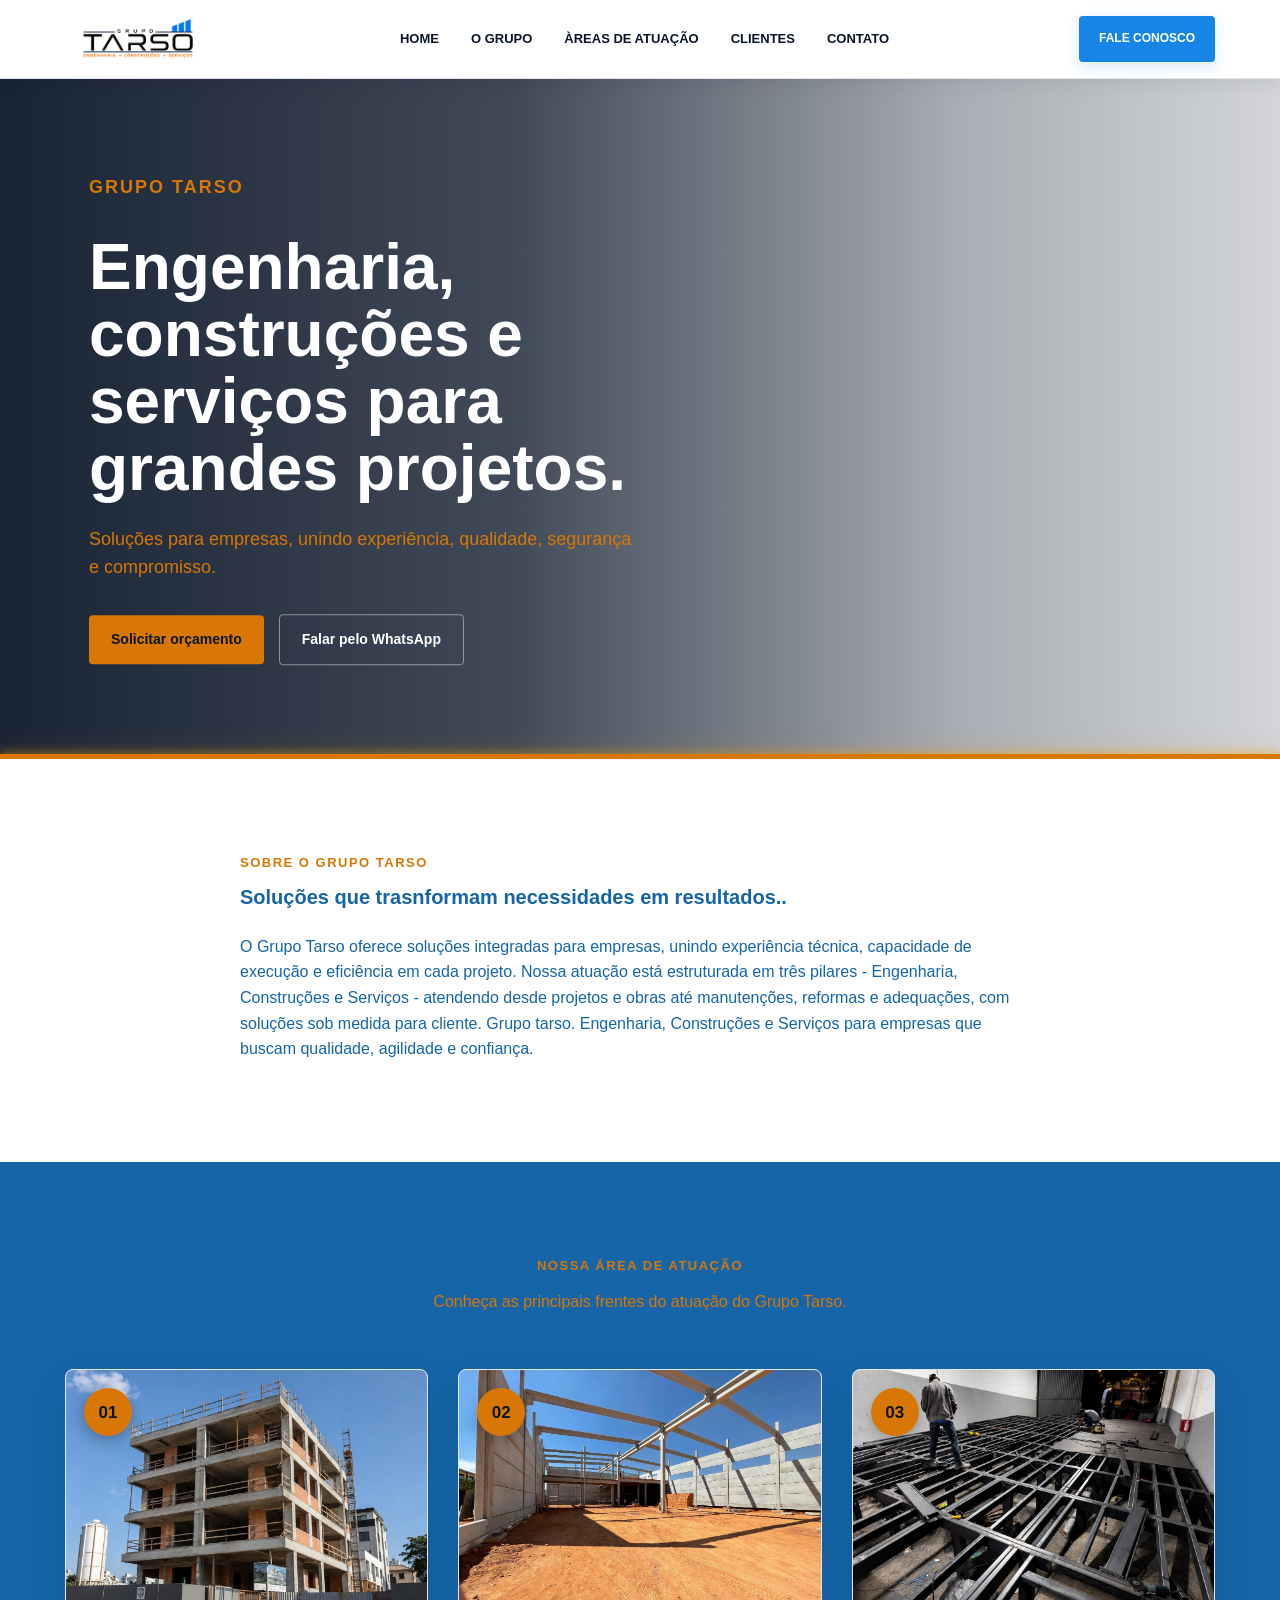
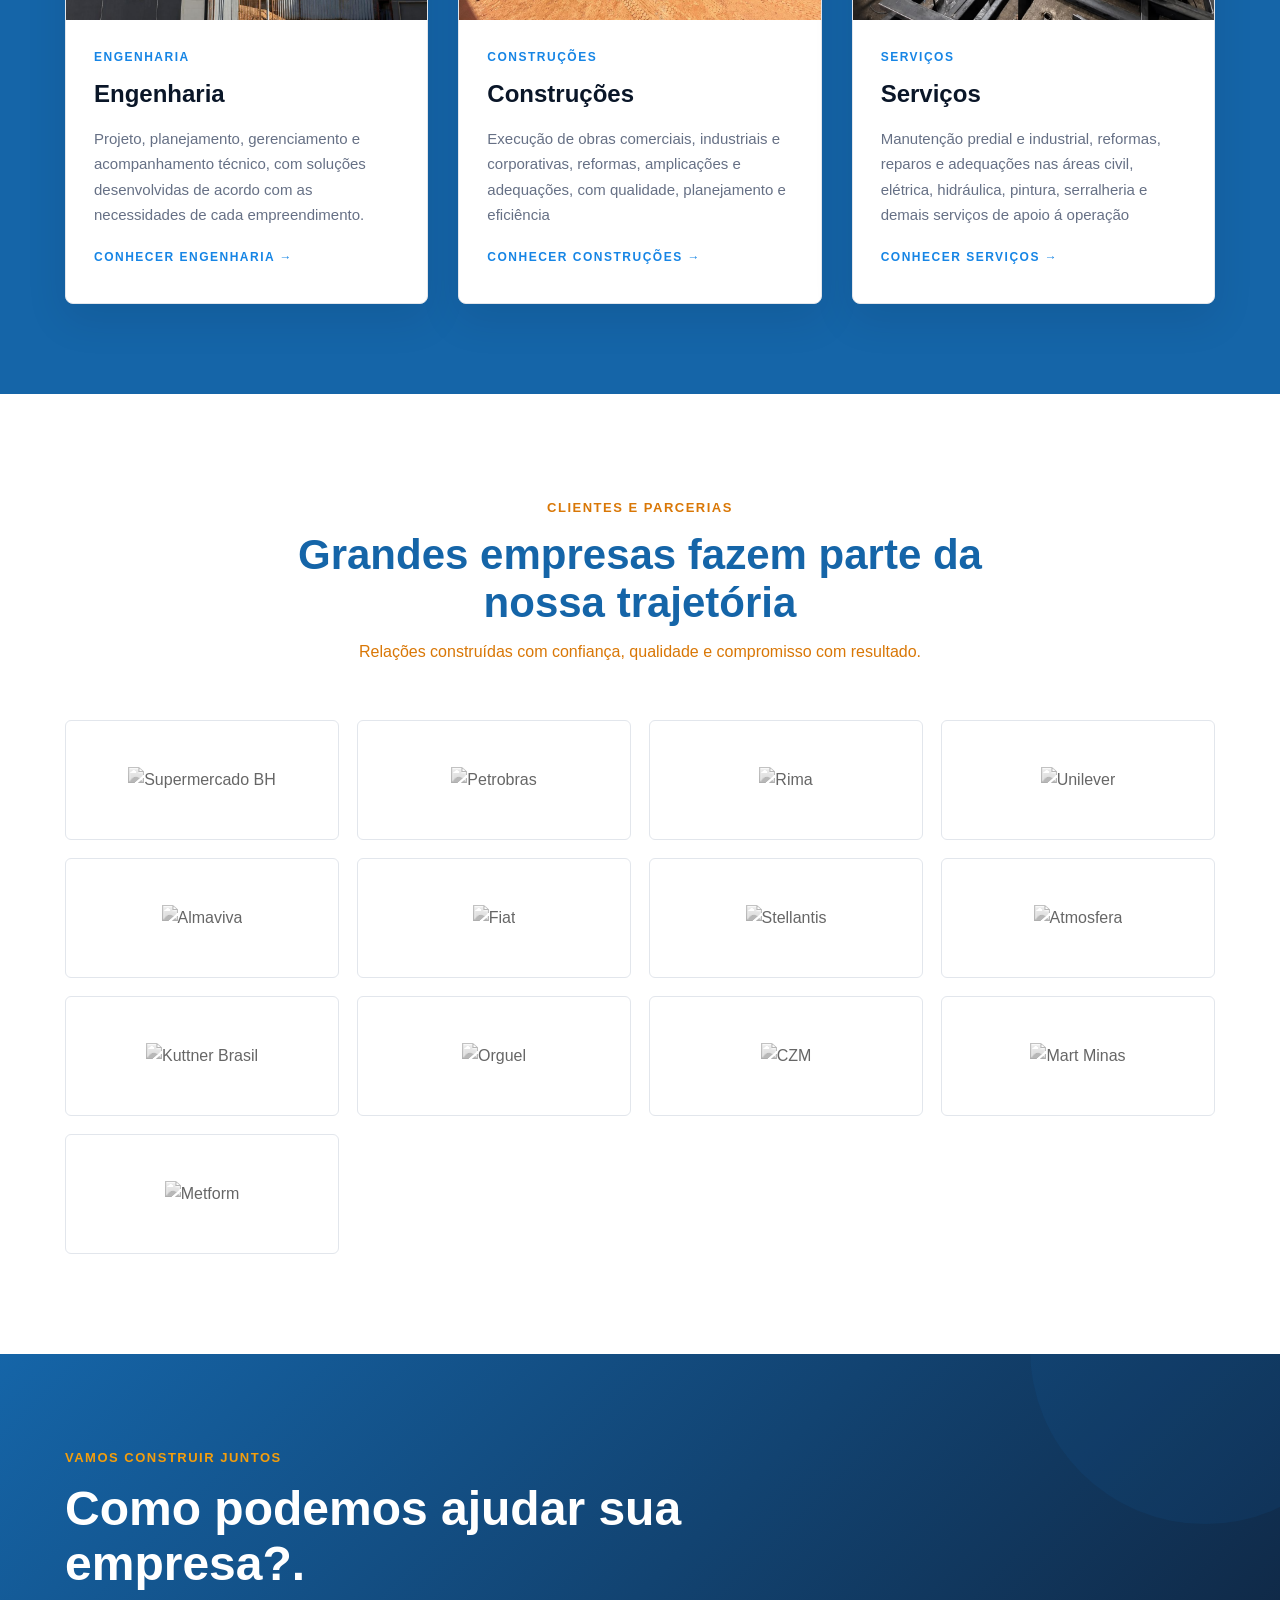
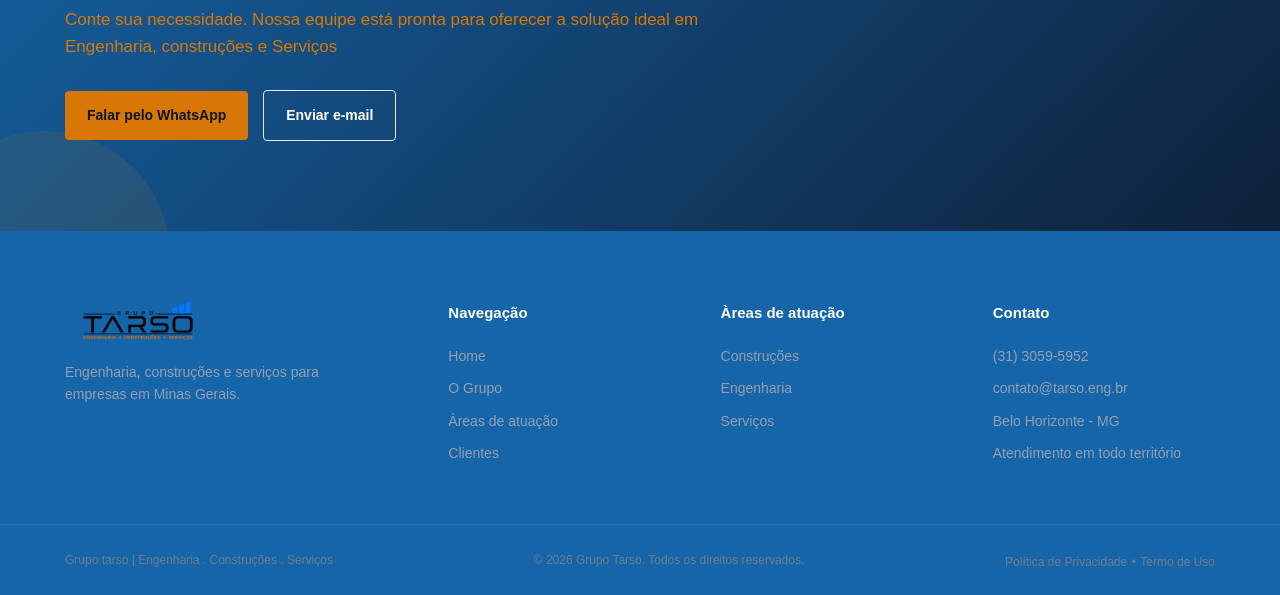
==== index.html @ a06520d2 "Fix HTML encoding issues in index.html" ====
<!doctype html>
<html lang="pt-br">
  <head>
    <meta charset="UTF-8" />
    <meta name="viewport" content="width=device-width, initial-scale=1.0" />
    <link rel="stylesheet" href="style.css" />
    <title>Grupo Tarso | Engenharia, Construções e Serviços</title>
    <meta
      name="description"
      content="Grupo Tarso. Engenharia, construções e serviços para empresas em Minas Gerais."
    />
  </head>
  <body>
    <!--CABEÇALHO-->

    <header>
      <div class="container">
        <!--LOGO-->
        <a
          href="Index.html"
          class="logo"
          aria-label="Grupo Tarso - Página inicial"
        >
          <img
            class="logo-imagem"
            src="ChatGPT Image 27 de ago. de 2026, 23_02_57.png"
            alt="Grupo Tarso - Engenharia, Construções e Serviços"
            width="220"
            height="92"
          />
        </a>

        <!--MENU-->
        <nav aria-label="Menu principal">
          <ul>
            <li>
              <a href="Index.html">Home</a>
            </li>
            <li>
              <a href="#empresa">O Grupo</a>
            </li>
            <li>
              <a href="#pilares">Àreas de atuação</a>
            </li>
            <li>
              <a href="#clientes">Clientes</a>
            </li>
            <li>
              <a href="#contato">Contato</a>
            </li>
          </ul>
        </nav>

        <!--BOTÃO-->
        <a href="#contato" class="botao-header"> Fale conosco </a>
      </div>
    </header>
    <main>
      <!--BANNER PRINCIPAL-->

      <!-- =========================
     BANNER PRINCIPAL
========================= -->

      <section class="banner">
        <div class="container banner-conteudo">
          <p class="banner-marca">GRUPO TARSO</p>

          <h1>
            Engenharia, construções e
            <span>serviços para grandes projetos.</span>
          </h1>

          <p class="banner-descricao">
            Soluções para empresas, unindo experiência, qualidade, segurança e
            compromisso.
          </p>

          <div class="banner-botoes">
            <a href="#contato" class="botao-principal"> Solicitar orçamento </a>

            <a
              href="https://wa.me/553130595952"
              target="_blank"
              rel="noopener noreferrer"
              class="botao-secundario"
            >
              Falar pelo WhatsApp
            </a>
          </div>
        </div>
      </section>

      <!--APRESENTAÇÂO DO GRUPO-->
      <section id="empresa" class="apresentacao">
        <div class="container">
          <div class="apresentacao-conteudo">
            <span class="titulo-secao"> SOBRE O GRUPO TARSO </span>
            <h2>Soluções que trasnformam necessidades em resultados..</h2>
            <p>
              O Grupo Tarso oferece soluções integradas para empresas, unindo
              experiência técnica, capacidade de execução e eficiência em cada
              projeto. Nossa atuação está estruturada em três pilares -
              Engenharia, Construções e Serviços - atendendo desde projetos e
              obras até manutenções, reformas e adequações, com soluções sob
              medida para cliente. Grupo tarso. Engenharia, Construções e
              Serviços para empresas que buscam qualidade, agilidade e
              confiança.
            </p>
          </div>
        </div>
      </section>
      <!--3 PILARES-->

      <section id="pilares" class="pilares">
        <div class="container">
          <div class="titulo-central">
            <span class="titulo-secao"> NOSSA ÁREA DE ATUAÇÃO </span>
            <p>Conheça as principais frentes do atuação do Grupo Tarso.</p>
          </div>
          <div class="pilares-grid">
            <!--PILAR 1 CONSTRUÇÔES-->
            <a href="construcoes.html" class="pilar-card">
              <div class="pilar-imagem">
                <img
                  src="prediooo.jpeg"
                  alt="Construção de galpão industrial"
                />
                <span class="pilar-numero"> 01 </span>
              </div>
              <div class="pilar-conteudo">
                <span class="pilar-categoria"> ENGENHARIA </span>
                <h3>Engenharia</h3>
                <p>
                 Projeto, planejamento, gerenciamento e acompanhamento técnico, com soluções desenvolvidas de acordo com as necessidades de cada empreendimento.
                </p>
                <span class="pilar-link"> Conhecer engenharia → </span>
              </div>
            </a>
            <!--PILAR 2 ENGENHARIA-->

            <a href="engenharia.html" class="pilar-card">
              <div class="pilar-imagem">
                <img
                  src="construçõesss.jpeg"
                  alt="Projeto de engenharia e empreendimento"
                />
                <span class="pilar-numero"> 02 </span>
              </div>
              <div class="pilar-conteudo">
                <span class="pilar-categoria"> CONSTRUÇÕES </span>
                <h3>Construções</h3>
                <p>
                  Execução de obras comerciais, industriais e corporativas, reformas, amplicações e adequações, com qualidade, planejamento e eficiência 
                </p>
                <span class="pilar-link"> Conhecer Construções → </span>
              </div>
            </a>
            <!--PILAR 3 SERVIÇOS-->

            <a href="servicos.html" class="pilar-card">
              <div class="pilar-imagem">
                <img
                  src="engenharia.jpeg"
                  alt="Profissional realizando serviço de manutenção"
                />
                <span class="pilar-numero"> 03 </span>
              </div>
              <div class="pilar-conteudo">
                <span class="pilar-categoria"> SERVIÇOS </span>
                <h3>Serviços</h3>
                <p>
                 Manutenção predial e industrial, reformas, reparos e adequações nas áreas civil, elétrica, hidráulica, pintura, serralheria e demais serviços de apoio á operação
                </p>
                <span class="pilar-link"> conhecer serviços → </span>
              </div>
            </a>
          </div>
        </div>
      </section>
      <!--CLIETES E PARCERIAS-->

      <section id="clientes" class="clientes">
        <div class="container">
          <div class="titulo-central">
            <span class="titulo-secao"> CLIENTES E PARCERIAS </span>
            <h2>Grandes empresas fazem parte da nossa trajetória</h2>
            <p>
              Relações construídas com confiança, qualidade e compromisso com resultado.
            </p>
          </div>
          <div class="clientes-grid">
            <div class="cliente-logo">
              <img
                src="./img.logo.logo01_Supermercados_BH.png"
                alt="Supermercado BH"
              />
            </div>
            <div class="cliente-logo">
              <img src="./img.logo.logo02_Petrobras.png" alt="Petrobras" />
            </div>
            <div class="cliente-logo">
              <img src="img.logo.logo03_RIMA.png" alt="Rima" />
            </div>
            <div class="cliente-logo">
              <img src="img.logo.logo04_Unilever.png" alt="Unilever" />
            </div>
            <div class="cliente-logo">
              <img src="img.logo.logo05_Almaviva_do_Brasil.png" alt="Almaviva" />
            </div>
            <div class="cliente-logo">
              <img src="img.logo.logo06_FIAT.png" alt="Fiat" />
            </div>
            <div class="cliente-logo">
              <img src="img.logo.logo07_Stellantis.png" alt="Stellantis" />
            </div>
            <div class="cliente-logo">
              <img src="img.logo.logo08_Atmosfera.png" alt="Atmosfera" />
            </div>
            <div class="cliente-logo">
              <img
                src="./img.logo.logo12_KUTTNER_Brasil.png"
                alt="Kuttner Brasil"
              />
            </div>
            <div class="cliente-logo">
              <img src="img.logo.logo10_ORGUEL.png" alt="Orguel" />
            </div>
            <div class="cliente-logo">
              <img src="img.logo.logo11_CZM.png" alt="CZM" />
            </div>
            <div class="cliente-logo">
              <img src="img.logo.logo13_Mart_Minas.png" alt="Mart Minas" />
            </div>
            <div class="cliente-logo">
              <img src="img.logo.logo09_Metform.png" alt="Metform" />
            </div>
          </div>
        </div>
      </section>
      <!--CONTATO-->

      <section id="contato" class="cta">
        <div class="container">
          <div class="cta-conteudo">
            <span class="titulo-secao"> VAMOS CONSTRUIR JUNTOS </span>
            <h2>Como podemos ajudar sua empresa?.</h2>
            <p>
            Conte sua necessidade. Nossa equipe está pronta para oferecer a solução ideal em Engenharia, construções e Serviços
            </p>
          </div>
          <div class="cta-botoes">
            <a
              href="https://wa.me/553130595952"
              target="_blank"
              rel="noopener"
              class="botao-whatsapp"
            >
              Falar pelo WhatsApp
            </a>
            <a href="mailto:contato@tarso.eng.br" class="botao-secundario">
              Enviar e-mail
            </a>
          </div>
        </div>
      </section>
      <!--RODAPÈ-->
      <footer>
        <div class="container footer-conteudo">
          <!--MARCA-->
          <div class="footer-marca">
            <a href="Index.html" class="logo">
              <img
                class="logo-imagem"
                src="ChatGPT Image 27 de ago. de 2026, 23_02_57.png"
                alt="Grupo Tarso - Engenharia, Construções e Serviços"
                width="220"
                height="92"
              />
            </a>
            <p>
              Engenharia, construções e serviços para empresas em Minas Gerais.
            </p>
          </div>
          <!--NAVEGAÇÃO-->
          <div class="footer-coluna">
            <h3>Navegação</h3>
            <ul>
              <li>
                <a href="Index.html"> Home </a>
              </li>
              <li>
                <a href="#empresa"> O Grupo </a>
              </li>
              <li>
                <a href="#pilares"> Àreas de atuação</a>
              </li>
              <li>
                <a href="#clientes"> Clientes </a>
              </li>
            </ul>
          </div>
          <!--PILARES-->
          <div class="footer-coluna">
            <h3>Àreas de atuação</h3>
            <ul>
              <li>
                <a href="construcoes.html"> Construções </a>
              </li>
              <li>
                <a href="engenharia.html"> Engenharia </a>
              </li>
              <li>
                <a href="servicos.html"> Serviços </a>
              </li>
            </ul>
          </div>
          <!--CONTATO-->
          <div class="footer-coluna">
            <h3>Contato</h3>
            <ul>
              <li>
                (31) 3059-5952
              </li>
              <li>contato@tarso.eng.br</li>
              <li>Belo Horizonte - MG</li>
              <li>Atendimento em todo território</li>
            </ul>
          </div>
        </div>
        <div class="footer-bottom">
          <div class="container">
            <p>Grupo tarso | Engenharia . Construções . Serviços</p>
            <p>© 2026 Grupo Tarso. Todos os direitos reservados.</p>
            <div class="footer-links">
              <a href="#">Política de Privacidade</a>
              <span>•</span>
              <a href="#">Termo de Uso</a>
            </div>
          </div>
        </div>
      </footer>
    </main>
  </body>
</html>
---- style.css ----
/* =========================================================
   1. VARIÁVEIS
   ========================================================= */

:root {
    /* AZUIS */
    --azul-escuro: #0A1628;
    --azul-escuro-2: #0F213A;
    --azul-escuro-3: #162D4D;
    --azul-logo: #1685E5;
    --azul:#1565A8;

    /* LARANJA */
    --laranja: #F59E0B;
    --laranja-escuro: #D97706;

    /* CORES CLARAS */
    --branco: #FFFFFF;
    --cinza-claro: #F5F7FA;
    --cinza: #E5E7EB;
    --cinza-texto: #667085;

    /* BORDAS */
    --borda: #E2E6EC;

    /* LARGURA */
    --largura: 1200px;

    /* SOMBRAS */
    --sombra:
        0 15px 40px rgba(10, 22, 40, 0.10);

    --sombra-forte:
        0 20px 50px rgba(10, 22, 40, 0.18);

    /* TRANSIÇÃO */
    --transicao: 0.3s ease;
}


/* =========================================================
   2. RESET
   ========================================================= */

* {
    margin: 0;
    padding: 0;
    box-sizing: border-box;
}

html {
    scroll-behavior: smooth;
}

body {
    font-family: Arial, Helvetica, sans-serif;

    color: var(--azul-escuro);

    background: var(--branco);

    line-height: 1.6;

    -webkit-font-smoothing: antialiased;
}

img {
    display: block;

    width: 100%;

    height: auto;
}

a {
    color: inherit;

    text-decoration: none;
}

ul {
    list-style: none;
}

button,
input,
textarea,
select {
    font: inherit;
}


/* =========================================================
   3. CONTAINER
   ========================================================= */

.container {
    width: 100%;

    max-width: var(--largura);

    margin: 0 auto;

    padding-left: 25px;
    padding-right: 25px;
}


/* =========================================================
   4. CABEÇALHO
   ========================================================= */

header {
    width: 100%;

    background: var(--branco);

    color: var(--azul-escuro);

    position: sticky;

    top: 0;

    z-index: 1000;

    border-bottom: 1px solid var(--borda);

    box-shadow:
        0 4px 18px rgba(10, 22, 40, 0.08);
}

header .container {
    min-height: 78px;

    display: flex;

    align-items: center;

    justify-content: space-between;

    gap: 35px;
}


/* =========================================================
   5. LOGO
   ========================================================= */

.logo {
    display: flex;

    align-items: center;

    flex-shrink: 0;

    text-decoration: none;

    transition: var(--transicao);
}

.logo img {
    display: block;

    width: 145px;

    max-height: 40px;

    height: auto;

    object-fit: contain;

    transition: var(--transicao);
}

.logo:hover img {
    transform: scale(1.02);
}


/* =========================================================
   6. MENU
   ========================================================= */

.menu-principal {
    margin-left: auto;
}

nav ul {
    display: flex;

    align-items: center;

    gap: 4px;
}

nav ul li a {
    position: relative;

    display: block;

    padding: 28px 14px;

    color: var(--azul-escuro);

    font-size: 13px;

    font-weight: 700;

    text-transform: uppercase;

    transition: var(--transicao);
}

nav ul li a::after {
    content: "";

    position: absolute;

    left: 14px;

    right: 14px;

    bottom: 18px;

    height: 2px;

    background: var(--azul-logo);

    transform: scaleX(0);

    transform-origin: center;

    transition: var(--transicao);
}

nav ul li a:hover {
    color: var(--azul-logo);
}

nav ul li a:hover::after {
    transform: scaleX(1);
}


/* =========================================================
   7. BOTÃO DO HEADER
   ========================================================= */

.botao-header {
    display: inline-flex;

    align-items: center;

    justify-content: center;

    padding: 13px 20px;

    background: var(--azul-logo);

    color: var(--branco);

    border-radius: 4px;

    font-size: 12px;

    font-weight: 800;

    text-transform: uppercase;

    white-space: nowrap;

    transition: var(--transicao);

    box-shadow:
        0 5px 15px rgba(22, 133, 229, 0.18);
}

.botao-header:hover {
    background: var(--azul-escuro);

    color: var(--branco);

    transform: translateY(-2px);

    box-shadow:
        0 8px 22px rgba(10, 22, 40, 0.20);
}

/* =========================================================
   8. BANNER PRINCIPAL
   ========================================================= */

.banner {
    min-height: 680px;

    position: relative;

    display: flex;

    align-items: center;

    overflow: hidden;

    background-image:

        linear-gradient(
            90deg,
            rgba(10, 22, 40, 0.94) 0%,
            rgba(10, 22, 40, 0.78) 40%,
            rgba(10, 22, 40, 0.35) 75%,
            rgba(10, 22, 40, 0.18) 100%
        ),

        url("./img/Banner.jpeg");

    background-size: cover;

    background-position: center;
}



.banner:hover::before {
    left: 150%;
}


/* =========================================================
   10. LINHA LARANJA DO BANNER
   ========================================================= */

.banner::after {
    content: "";

    position: absolute;

    left: 0;

    bottom: 0;

    width: 100%;

    height: 5px;

    background: var(--laranja-escuro);

    box-shadow:
        0 0 10px rgba(245, 158, 11, 0.75),
        0 0 25px rgba(245, 158, 11, 0.45);

    z-index: 5;
}


/* =========================================================
   11. CONTEÚDO DO BANNER
   ========================================================= */

.banner-conteudo {
   position: absolute;
   left: 5%;
   top: 50%;
   transform: translateY(-50%);
   width: 600px;
   max-width: 600px;
   display: flex;
   flex-direction: column;
   align-items: flex-start;
   justify-content: center;
   text-align: left;
}

.banner-marca {
    display: inline-block;

    margin-bottom: 18px;

    color: var(--laranja);

    font-size: 14px;

    font-weight: 800;

    letter-spacing: 2px;

    text-transform: uppercase;
}

.banner-conteudo h1 {
   max-width: 700px;
   margin: 0 0 22px 0;
   color: var(--branco);
   font-size: clamp(40px, 5vw, 64px);
   line-height: 1.05;
   font-weight: 800;
}

.banner-conteudo p {
    max-width: 650px;

    margin-bottom: 32px;

    color: var(--laranja-escuro);

    font-size: 18px;
}


/* =========================================================
   12. BOTÕES DO BANNER
   ========================================================= */

.banner-botoes {
    display: flex;

    align-items: center;

    gap: 15px;

    flex-wrap: wrap;
}

.botao-principal,
.botao-whatsapp,
.botao-secundario {
    display: inline-flex;

    align-items: center;

    justify-content: center;

    min-height: 48px;

    padding: 13px 22px;

    border-radius: 4px;

    font-size: 14px;

    font-weight: 800;

    transition: var(--transicao);
}


/* BOTÃO PRINCIPAL */

.botao-principal {
    background: var(--laranja-escuro);

    color: var(--azul-escuro);
}

.botao-principal:hover {
    background: var(--branco);

    color: var(--azul-escuro);

    transform: translateY(-3px);

    box-shadow:
        0 10px 30px rgba(245, 158, 11, 0.30);
}


/* BOTÃO WHATSAPP */

.botao-whatsapp {
    background: var(--laranja-escuro);

    color: var(--azul-escuro);
}

.botao-whatsapp:hover {
    background: var(--laranja-escuro);

    color: var(--azul-escuro);

    transform: translateY(-3px);

    box-shadow:
        0 10px 30px rgba(245, 158, 11, 0.30);
}


/* BOTÃO SECUNDÁRIO */

.botao-secundario {
    background: transparent;

    color: var(--branco);

    border: 1px solid var(--cinza);
}

.botao-secundario:hover {
    background: var(--azul);

    color: var(--branco);

    border-color: var(--azul);
}

.banner .botao-secundario {
    color: var(--branco);

    border-color: rgba(255, 255, 255, 0.45);
}

.banner .botao-secundario:hover {
    background: var(--branco);

    color: var(--azul-escuro);

    border-color: var(--branco);
}


/* =========================================================
   13. TÍTULOS DAS SEÇÕES
   ========================================================= */

.titulo-secao {
    display: inline-block;

    margin-bottom: 12px;

    color: var(--laranja-escuro);

    font-size: 13px;

    font-weight: 800;

    letter-spacing: 1.5px;

    text-transform: uppercase;
}

.titulo-central {
    max-width: 700px;

    margin: 0 auto 55px;

    text-align: center;
}

.titulo-central h2 {
    margin-bottom: 12px;

    color: var(--azul);

    font-size: clamp(30px, 4vw, 42px);

    line-height: 1.15;
}

.titulo-central p {
    color: var(--laranja-escuro);

    font-size: 16px;
}


/* =========================================================
   14. APRESENTAÇÃO
   ========================================================= */

.apresentacao {
    padding: 90px 0;

    background: var(--branco);
}

.apresentacao-conteudo {
    max-width: 800px;

    margin: 0 auto;

    text-align:left ;
}

.apresentacao-conteudo h2 {
    margin-bottom: 25px;

    color: var(--azul);

    font-size: clamp(20px, 1vw, 30px);

    line-height: 1.15;
}

.apresentacao-conteudo p {
  
    max-width: 800px;

    margin: 0 auto 10px;

    color: var(--azul);

    font-size: 16px;
}


/* =========================================================
   15. PILARES
   ========================================================= */

.pilares {
    padding: 90px 0;

    background: var(--azul);
}

.pilares .container {
    max-width: var(--largura);

    margin: 0 auto;
}


/* GRID */

.pilares-grid {
    display: grid;

    grid-template-columns: repeat(3, 1fr);

    gap: 30px;
}


/* =========================================================
   16. CARD DOS PILARES
   ========================================================= */

.pilar-card {
    background: var(--branco);

    border-radius: 8px;

    overflow: hidden;

    border: 1px solid var(--borda);

    box-shadow: var(--sombra);

    transition:
        transform 0.3s ease,
        box-shadow 0.3s ease,
        border-color 0.3s ease;
}

.pilar-card:hover {
    transform: translateY(-8px);

    border-color: rgba(22, 133, 229, 0.35);

    box-shadow: var(--sombra-forte);
}


/* =========================================================
   17. IMAGEM DOS PILARES
   ========================================================= */

.pilar-imagem {
    position: relative;

    height: 250px;

    overflow: hidden;
}

.pilar-imagem img {
    width: 100%;

    height: 100%;

    object-fit: cover;

    transition: transform 0.5s ease;
}

.pilar-card:hover .pilar-imagem img {
    transform: scale(1.06);
}


/* =========================================================
   18. NÚMERO DO PILAR
   ========================================================= */

.pilar-numero {
    position: absolute;

    top: 18px;

    left: 18px;

    width: 48px;

    height: 48px;

    display: flex;

    align-items: center;

    justify-content: center;

    background: var(--laranja-escuro);

    color: var(--azul-escuro);

    border-radius: 50%;

    font-size: 17px;

    font-weight: 900;

    z-index: 5;

    box-shadow:
        0 6px 15px rgba(0, 0, 0, 0.25);
}


/* =========================================================
   19. CONTEÚDO DO PILAR
   ========================================================= */

.pilar-conteudo {
    padding: 28px;
}

.pilar-conteudo > span {
    display: block;

    margin-bottom: 8px;

    color: var(--azul-logo);

    font-size: 12px;

    font-weight: 800;

    text-transform: uppercase;

    letter-spacing: 1.5px;
}

.pilar-conteudo h3 {
    margin-bottom: 12px;

    color: var(--azul-escuro);

    font-size: 24px;

    font-weight: 800;
}

.pilar-conteudo p {
    margin-bottom: 20px;

    color: var(--cinza-texto);

    font-size: 15px;

    line-height: 1.7;
}


/* LINK */

.pilar-link {
    display: inline-flex;

    align-items: center;

    gap: 8px;

    color: var(--laranja-escuro);

    font-size: 13px;

    font-weight: 800;

    text-transform: uppercase;

    letter-spacing: 0.5px;

    transition: var(--transicao);
}

.pilar-link:hover {
    color: var(--azul-logo);

    transform: translateX(4px);
}


/* =========================================================
   20. CLIENTES E PARCERIAS
   ========================================================= */

.clientes {
    padding: 100px 0;

    background: var(--branco);
}

.clientes-grid {
    display: grid;

    grid-template-columns: repeat(4, 1fr);

    gap: 18px;
}

.cliente-logo {
    min-height: 120px;

    display: flex;

    align-items: center;

    justify-content: center;

    padding: 25px;

    background: var(--branco);

    border: 1px solid var(--borda);

    border-radius: 6px;

    transition: var(--transicao);
}

.cliente-logo:hover {
    border-color: var(--azul);

    transform: translateY(-4px);

    box-shadow: var(--sombra);
}

.cliente-logo img {
    max-width: 150px;

    max-height: 55px;

    width: auto;

    height: auto;

    object-fit: contain;

    filter: grayscale(100%);

    opacity: 0.65;

    transition: var(--transicao);
}

.cliente-logo:hover img {
    filter: grayscale(0);

    opacity: 1;
}


/* =========================================================
   21. CTA / CONTATO
   ========================================================= */

.cta {
    position: relative;

    padding: 90px 0;

    background:
        linear-gradient(
            135deg,
            var(--azul),
            var(--azul-escuro-2)
        );

    color: var(--branco);

    overflow: hidden;
}


/* EFEITO AZUL */

.cta::before {
    content: "";

    position: absolute;

    width: 350px;

    height: 350px;

    top: -180px;

    right: -100px;

    background: var(--azul);

    border-radius: 50%;

    opacity: 0.12;
}


/* EFEITO LARANJA */

.cta::after {
    content: "";

    position: absolute;

    width: 250px;

    height: 250px;

    bottom: -150px;

    left: -80px;

    background: var(--laranja);

    border-radius: 50%;

    opacity: 0.08;
}

.cta .container {
    position: relative;

    z-index: 2;
}

.cta .titulo-secao {
    color: var(--laranja);
}

.cta-conteudo {
    max-width: 700px;
}

.cta-conteudo h2 {
    margin-bottom: 15px;

    color: var(--branco);

    font-size: clamp(32px, 4vw, 48px);

    line-height: 1.15;
}

.cta-conteudo p {
    color: var(--laranja-escuro);

    font-size: 17px;
}


/* =========================================================
   22. BOTÕES DO CTA
   ========================================================= */

.cta-botoes {
    display: flex;

    align-items: center;

    gap: 15px;

    margin-top: 30px;
}


.servicos-banner {
    min-height: 620px;

    position: relative;

    display: flex;

    align-items: center;

    overflow: hidden;

    background-image:
        linear-gradient(
            90deg,
            rgba(10, 22, 40, 0.94) 0%,
            rgba(10, 22, 40, 0.78) 40%,
            rgba(10, 22, 40, 0.38) 75%,
            rgba(10, 22, 40, 0.18) 100%
        ),
        url("./img/engenharia.jpeg");

    background-size: cover;

    background-position: center;
}

.servicos-banner-conteudo {
    position: relative;

    z-index: 2;

    max-width: 760px;

    display: flex;

    flex-direction: column;

    align-items: flex-start;

    text-align: left;
}

.servicos-banner-conteudo h1 {
    margin-bottom: 20px;

    color: var(--branco);

    font-size: clamp(38px, 5vw, 62px);

    line-height: 1.05;

    letter-spacing: -0.04em;
}

.servicos-banner-conteudo .banner-descricao {
    color: rgba(255, 255, 255, 0.82);
}

.servicos-area {
    padding: 90px 0;

    background: var(--cinza-claro);
}

.servicos-grid {
    display: grid;

    grid-template-columns: repeat(3, minmax(0, 1fr));

    gap: 30px;
}

.servico-card {
    padding: 30px 24px;

    background: var(--branco);

    border: 1px solid var(--borda);

    border-radius: 10px;

    box-shadow: var(--sombra);

    transition: var(--transicao);
}

.servico-card:hover {
    transform: translateY(-8px);

    border-color: rgba(22, 133, 229, 0.35);

    box-shadow: var(--sombra-forte);
}

.servico-icone {
    display: inline-flex;

    align-items: center;

    justify-content: center;

    width: 52px;

    height: 52px;

    margin-bottom: 18px;

    background: var(--laranja-escuro);

    color: var(--azul-escuro);

    border-radius: 50%;

    font-size: 17px;

    font-weight: 800;
}

.servico-card h3 {
    margin-bottom: 12px;

    color: var(--azul-escuro);

    font-size: 24px;
}

.servico-card p {
    color: var(--cinza-texto);

    font-size: 15px;

    line-height: 1.7;
}

.servicos-diferenciais {
    padding: 90px 0;

    background: var(--branco);
}

.servicos-diferenciais-container {
    display: grid;

    grid-template-columns: 1.2fr 0.8fr;

    gap: 32px;

    align-items: center;
}

.servicos-diferenciais-texto h2 {
    margin-bottom: 25px;

    color: var(--azul);

    font-size: clamp(28px, 4vw, 42px);

    line-height: 1.15;
}

.servico-lista {
    display: flex;

    flex-direction: column;

    gap: 16px;

    padding-left: 20px;

    list-style: disc;
}

.servico-lista li {
    color: var(--azul-escuro);

    font-size: 16px;

    line-height: 1.7;
}

.servicos-diferenciais-box {
    padding: 34px 28px;

    background: linear-gradient(135deg, var(--azul), var(--azul-escuro-2));

    border-radius: 12px;

    color: var(--branco);

    box-shadow: var(--sombra-forte);
}

.servicos-diferenciais-box h3 {
    margin-bottom: 16px;

    color: var(--branco);

    font-size: 28px;
}

.servicos-diferenciais-box p {
    margin-bottom: 22px;

    color: rgba(255, 255, 255, 0.8);

    font-size: 15px;

    line-height: 1.7;
}

/* =========================================================
   23. RODAPÉ
   ========================================================= */

footer {
    background: var(--azul);

    color: var(--branco);
}


/* CONTEÚDO */

.footer-conteudo {
    display: grid;

    grid-template-columns: 1.5fr 1fr 1fr 1fr;

    gap: 50px;

    padding-top: 70px;

    padding-bottom: 60px;
}


/* MARCA */

.footer-marca p {
    max-width: 300px;

    margin-top: 20px;

    color: #94A0B2;

    font-size: 14px;
    
}
.logo-imagem{
    
    display: flex;

    align-items: center;

    flex-shrink: 0;

    text-decoration: none;

    transition: var(--transicao);
}



/* COLUNAS */

.footer-coluna h3 {
    margin-bottom: 20px;

    color: var(--branco);

    font-size: 15px;
}

.footer-coluna ul {
    display: flex;

    flex-direction: column;

    gap: 10px;
}

.footer-coluna li,
.footer-coluna a {
    color: #94A0B2;

    font-size: 14px;

    transition: var(--transicao);
}

.footer-coluna a:hover {
    color: var(--laranja);
}


/* =========================================================
   24. PARTE INFERIOR DO RODAPÉ
   ========================================================= */

.footer-bottom {
    border-top:
        1px solid rgba(255, 255, 255, 0.08);
}

.footer-bottom .container {
    min-height: 70px;

    display: flex;

    align-items: center;

    justify-content: space-between;

    gap: 20px;
}

.footer-bottom p,
.footer-bottom a,
.footer-bottom span {
    color: #6F7C8F;

    font-size: 12px;
}

.footer-bottom a:hover {
    color: var(--laranja);
}
/* =========================================================
   RESPONSIVIDADE - CELULAR
   ========================================================= */

@media (max-width: 768px) {

    /* Configuração geral */
    body {
        overflow-x: hidden;
    }

    /* =========================
       MENU
       ========================= */

    nav ul {
        flex-direction: column;
        gap: 15px;
        padding: 20px 0;
    }

    nav a {
        font-size: 16px;
    }

    /* =========================
       CONTAINER
       ========================= */

    .container {
        width: 90%;
        margin: 0 auto;
    }

    /* =========================
       BANNER / HERO
       ========================= */

    .hero {
        min-height: 500px;
        padding: 40px 20px;
    }

    .hero h1 {
        font-size: 32px;
        line-height: 1.2;
    }

    .hero p {
        font-size: 16px;
        line-height: 1.5;
    }

    .hero-buttons {
        flex-direction: column;
        width: 100%;
        gap: 12px;
    }

    .hero-buttons a {
        width: 100%;
        text-align: center;
    }

    /* =========================
       SEÇÕES
       ========================= */

    section {
        padding: 50px 20px;
    }

    section h2 {
        font-size: 28px;
    }

    /* =========================
       CARDS
       ========================= */

    .cards {
        grid-template-columns: 1fr;
        gap: 20px;
    }

    .card {
        width: 100%;
    }

    /* =========================
       IMAGENS
       ========================= */

    img {
        max-width: 100%;
        height: auto;
    }

    /* =========================
       GRIDS
       ========================= */

    .grid {
        grid-template-columns: 1fr;
    }

    /* =========================
       DUAS COLUNAS
       ========================= */

    .two-columns {
        grid-template-columns: 1fr;
        gap: 30px;
    }

    /* =========================
       FORMULÁRIO
       ========================= */

    form {
        width: 100%;
    }

    input,
    textarea,
    select {
        width: 100%;
        box-sizing: border-box;
    }

}
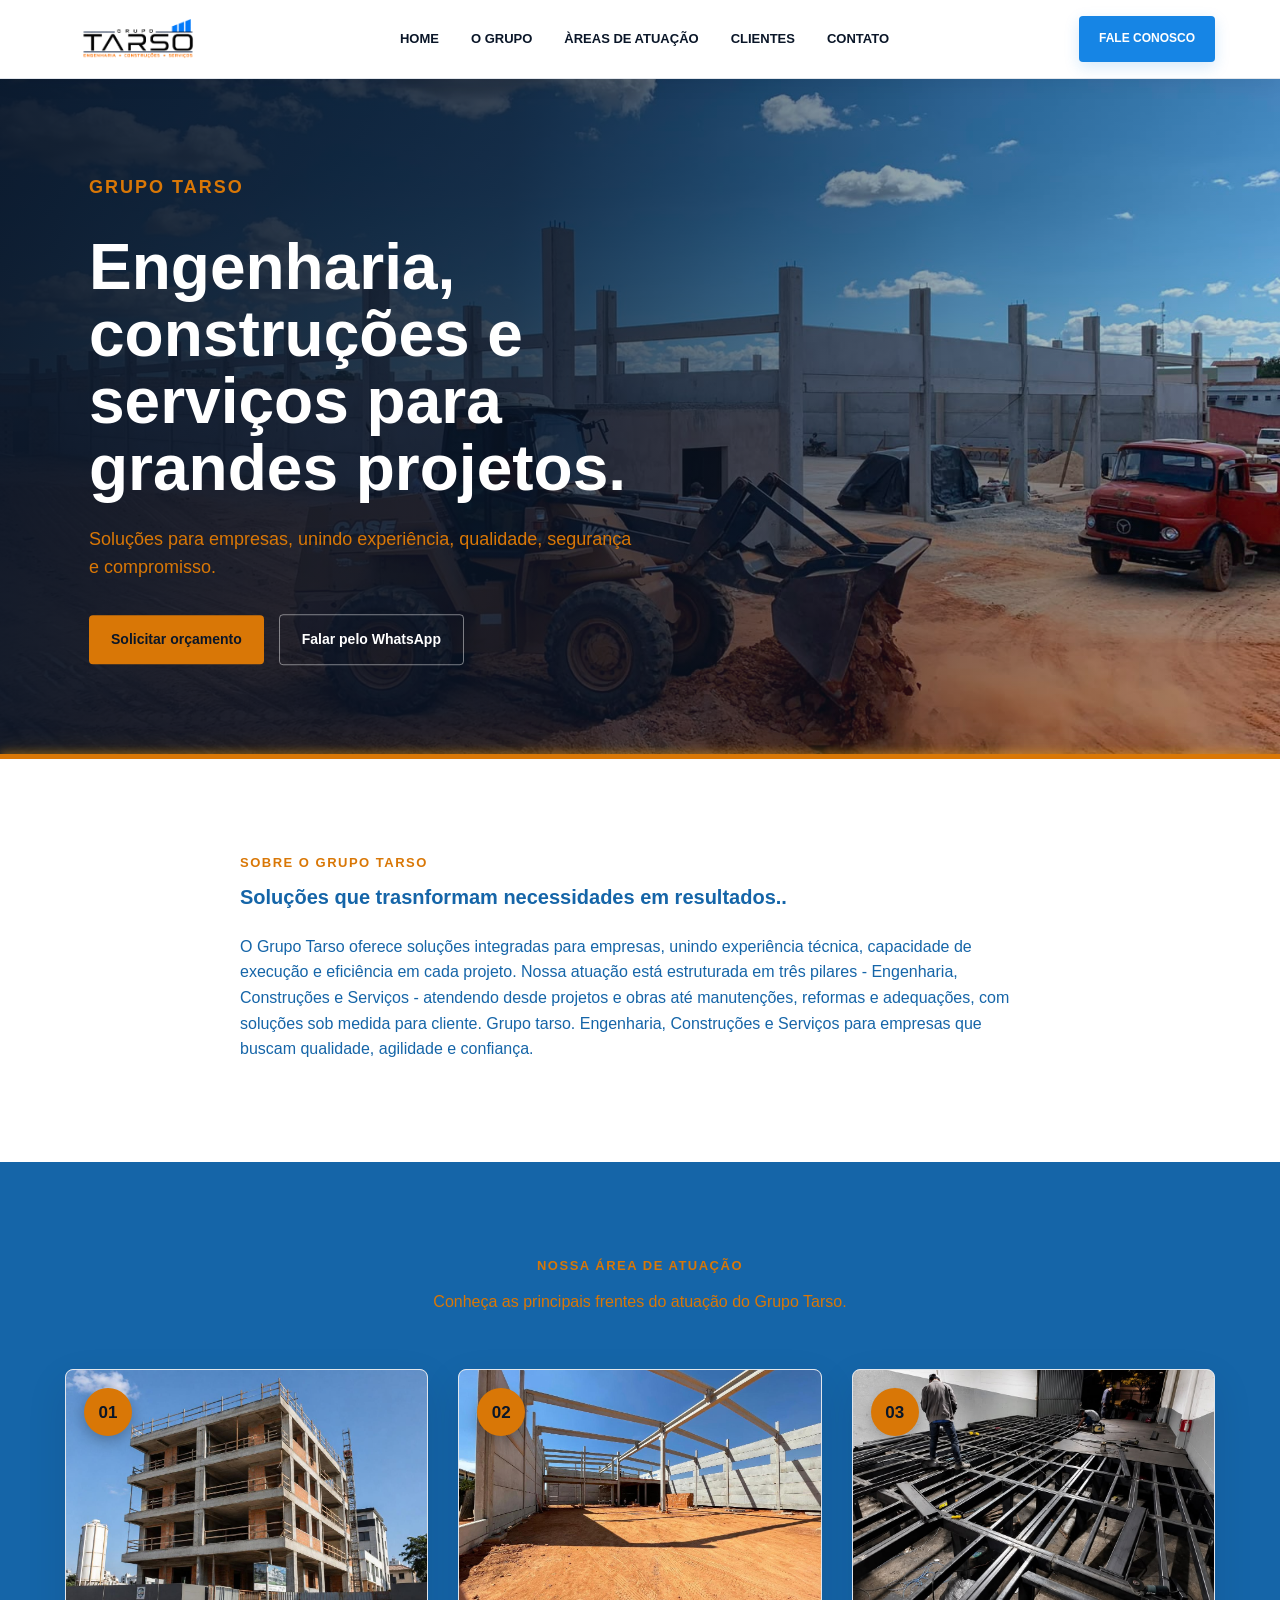
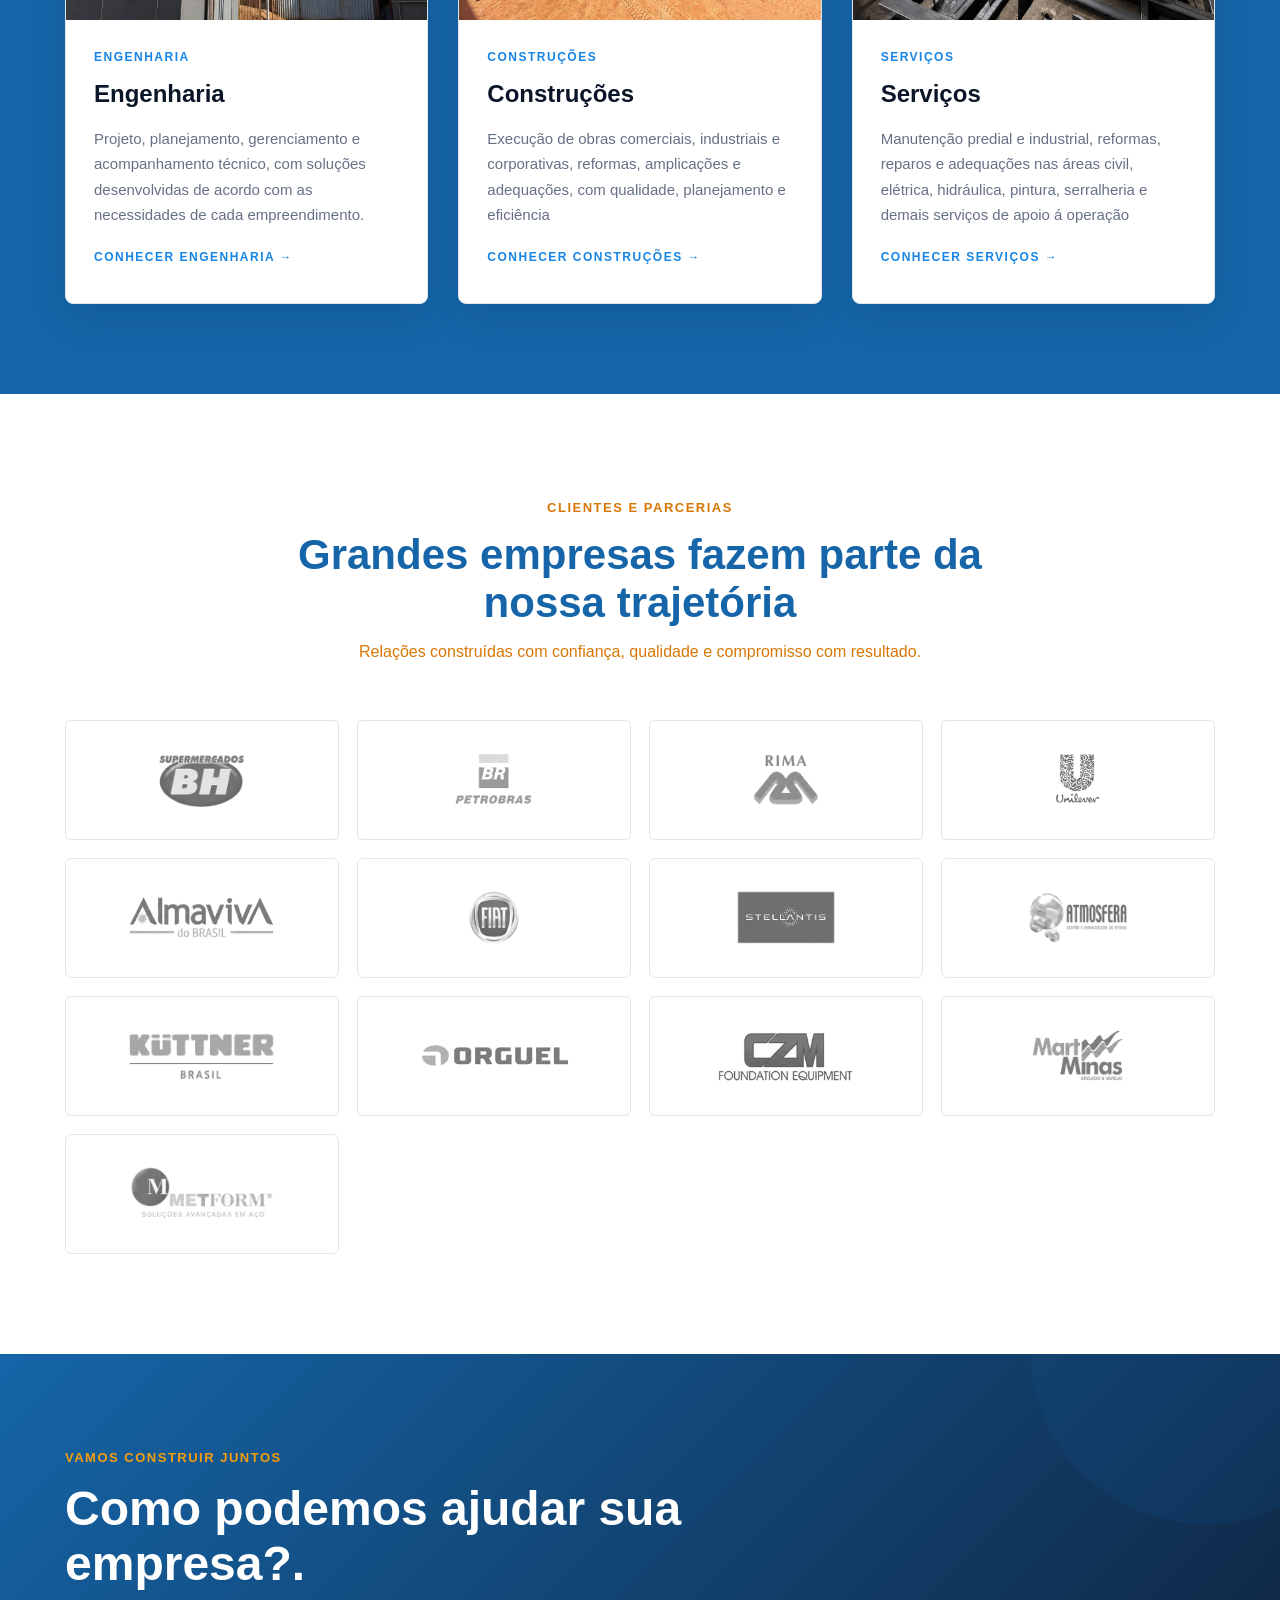
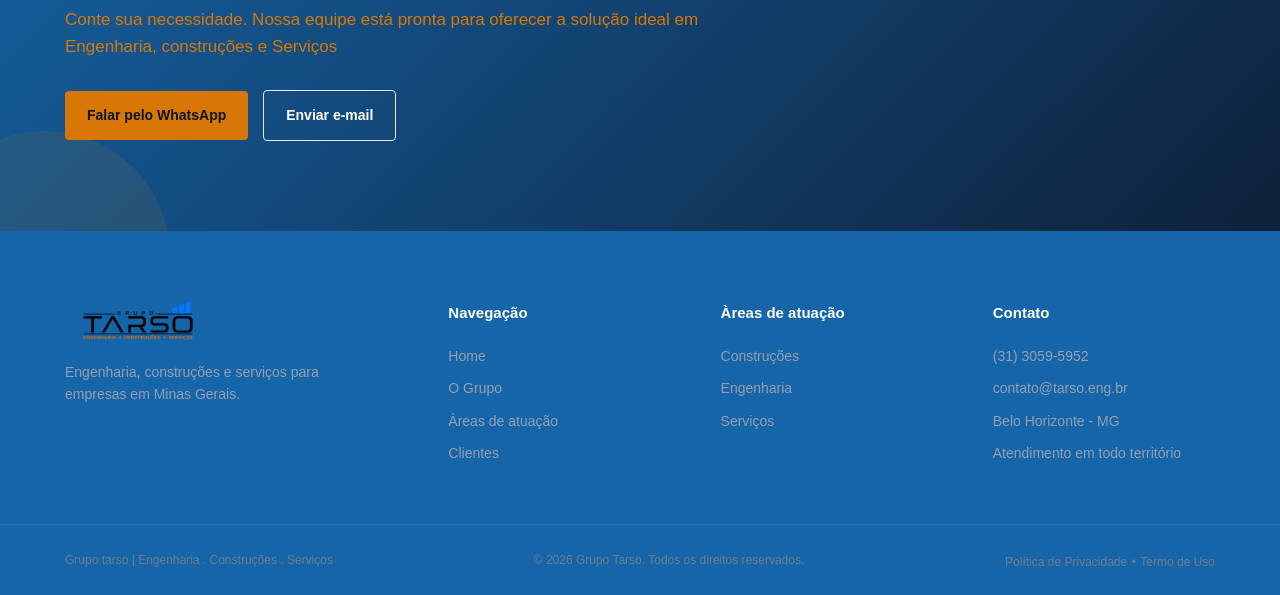
==== commit 5a51f918: "Fix HTML encoding issues in index.html" ====
--- a/index.html
+++ b/index.html
@@ -192,48 +192,48 @@
           <div class="clientes-grid">
             <div class="cliente-logo">
               <img
-                src="./img.logo.logo01_Supermercados_BH.png"
+                src="./img.logo01_Supermercados_BH.png"
                 alt="Supermercado BH"
               />
             </div>
             <div class="cliente-logo">
-              <img src="./img.logo.logo02_Petrobras.png" alt="Petrobras" />
-            </div>
-            <div class="cliente-logo">
-              <img src="img.logo.logo03_RIMA.png" alt="Rima" />
-            </div>
-            <div class="cliente-logo">
-              <img src="img.logo.logo04_Unilever.png" alt="Unilever" />
-            </div>
-            <div class="cliente-logo">
-              <img src="img.logo.logo05_Almaviva_do_Brasil.png" alt="Almaviva" />
-            </div>
-            <div class="cliente-logo">
-              <img src="img.logo.logo06_FIAT.png" alt="Fiat" />
-            </div>
-            <div class="cliente-logo">
-              <img src="img.logo.logo07_Stellantis.png" alt="Stellantis" />
-            </div>
-            <div class="cliente-logo">
-              <img src="img.logo.logo08_Atmosfera.png" alt="Atmosfera" />
+              <img src="./img.logo02_Petrobras.png" alt="Petrobras" />
+            </div>
+            <div class="cliente-logo">
+              <img src="img.logo03_RIMA.png" alt="Rima" />
+            </div>
+            <div class="cliente-logo">
+              <img src="img.logo04_Unilever.png" alt="Unilever" />
+            </div>
+            <div class="cliente-logo">
+              <img src="img.logo05_Almaviva_do_Brasil.png" alt="Almaviva" />
+            </div>
+            <div class="cliente-logo">
+              <img src="img.logo06_FIAT.png" alt="Fiat" />
+            </div>
+            <div class="cliente-logo">
+              <img src="img.logo07_Stellantis.png" alt="Stellantis" />
+            </div>
+            <div class="cliente-logo">
+              <img src="img.logo08_Atmosfera.png" alt="Atmosfera" />
             </div>
             <div class="cliente-logo">
               <img
-                src="./img.logo.logo12_KUTTNER_Brasil.png"
+                src="./img.logo12_KUTTNER_Brasil.png"
                 alt="Kuttner Brasil"
               />
             </div>
             <div class="cliente-logo">
-              <img src="img.logo.logo10_ORGUEL.png" alt="Orguel" />
-            </div>
-            <div class="cliente-logo">
-              <img src="img.logo.logo11_CZM.png" alt="CZM" />
-            </div>
-            <div class="cliente-logo">
-              <img src="img.logo.logo13_Mart_Minas.png" alt="Mart Minas" />
-            </div>
-            <div class="cliente-logo">
-              <img src="img.logo.logo09_Metform.png" alt="Metform" />
+              <img src="img.logo10_ORGUEL.png" alt="Orguel" />
+            </div>
+            <div class="cliente-logo">
+              <img src="img.logo11_CZM.png" alt="CZM" />
+            </div>
+            <div class="cliente-logo">
+              <img src="img.logo13_Mart_Minas.png" alt="Mart Minas" />
+            </div>
+            <div class="cliente-logo">
+              <img src="img.logo09_Metform.png" alt="Metform" />
             </div>
           </div>
         </div>
--- a/style.css
+++ b/style.css
@@ -313,7 +313,7 @@
             rgba(10, 22, 40, 0.18) 100%
         ),
 
-        url("./img/Banner.jpeg");
+        url("banner.jpeg");
 
     background-size: cover;
 
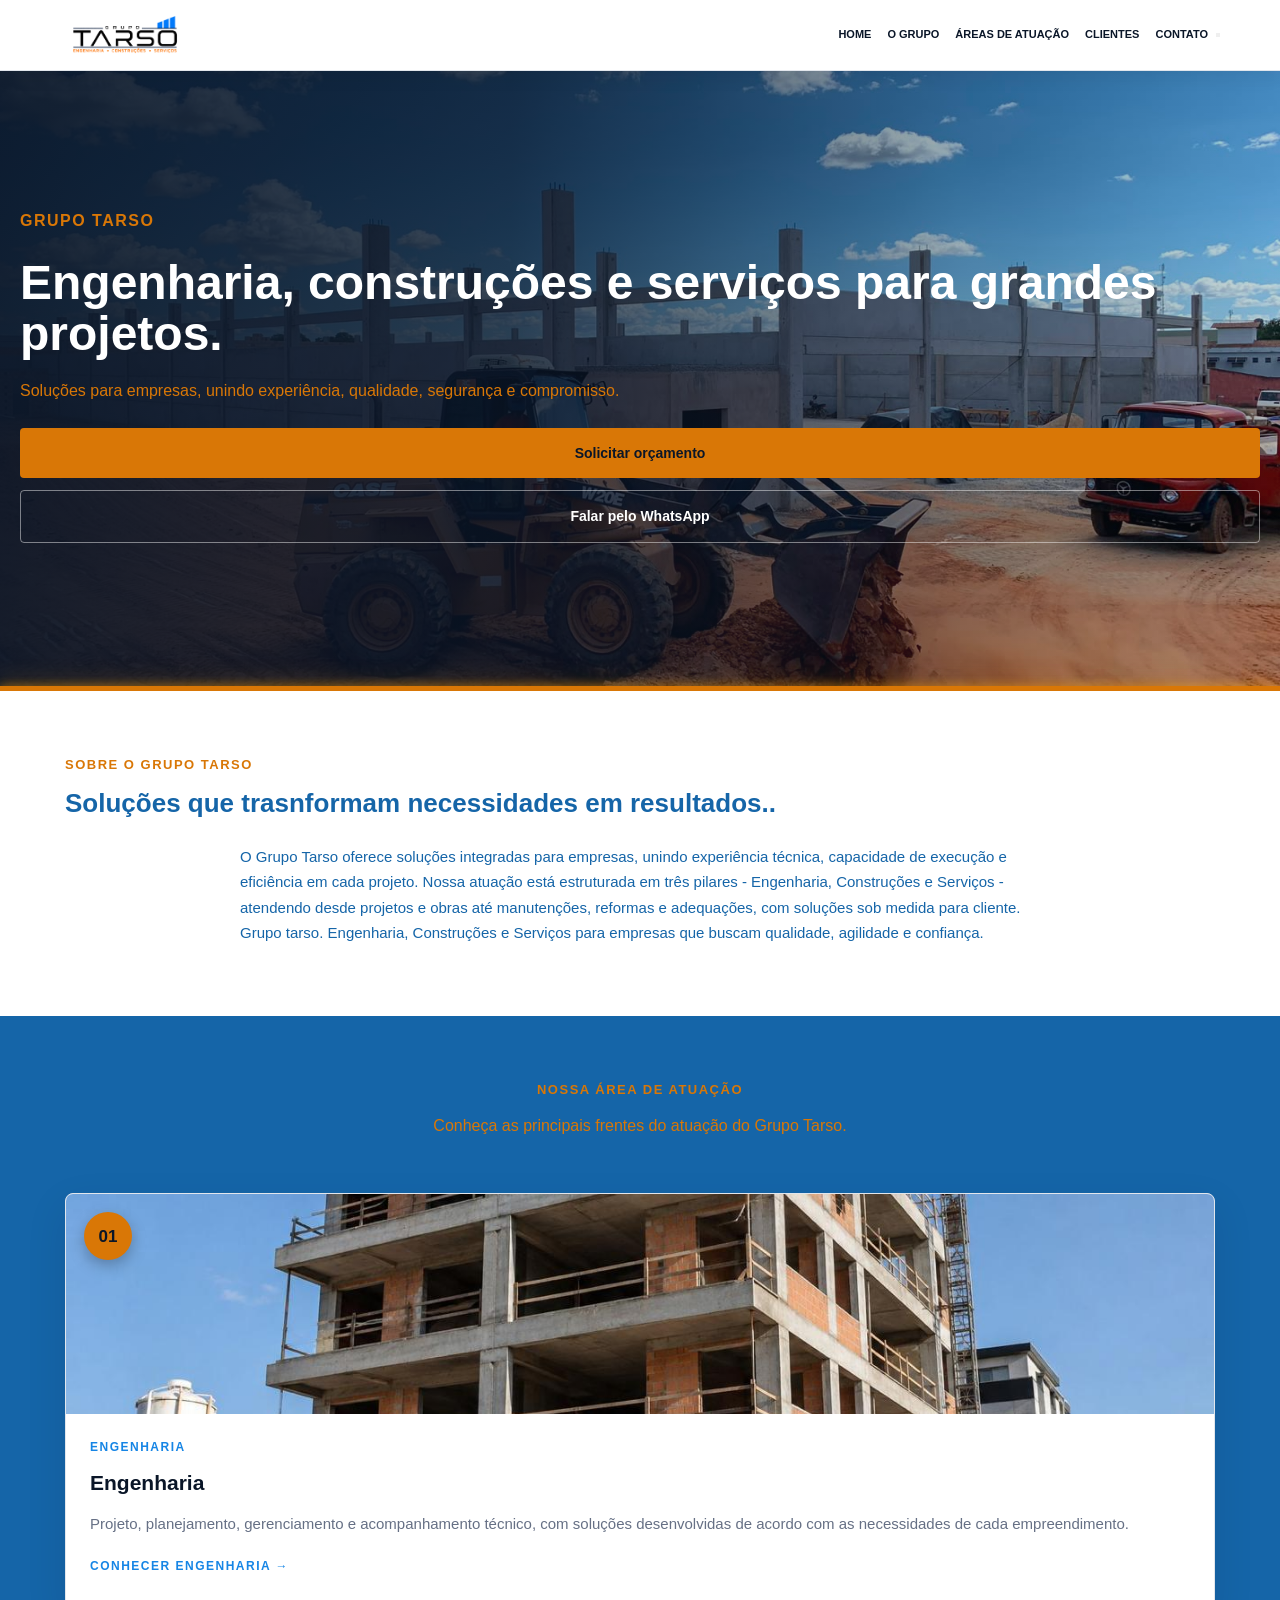
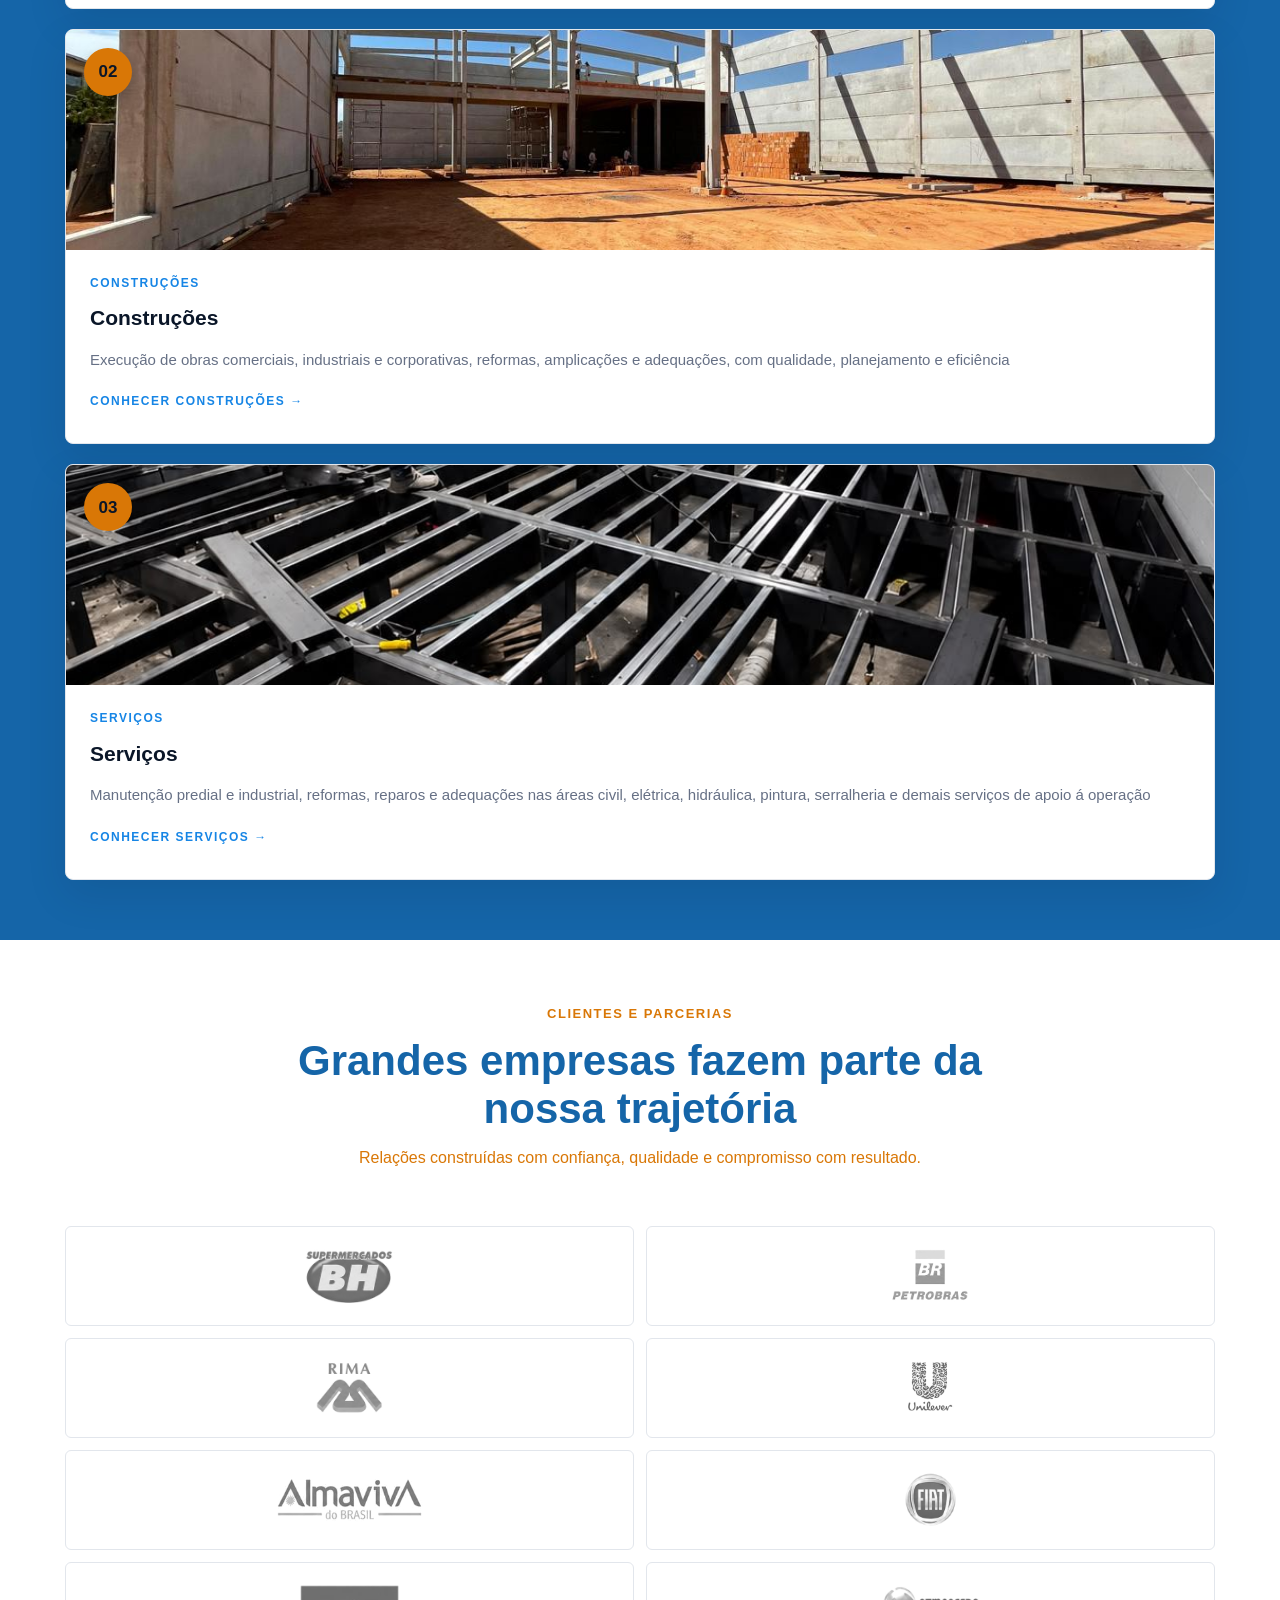
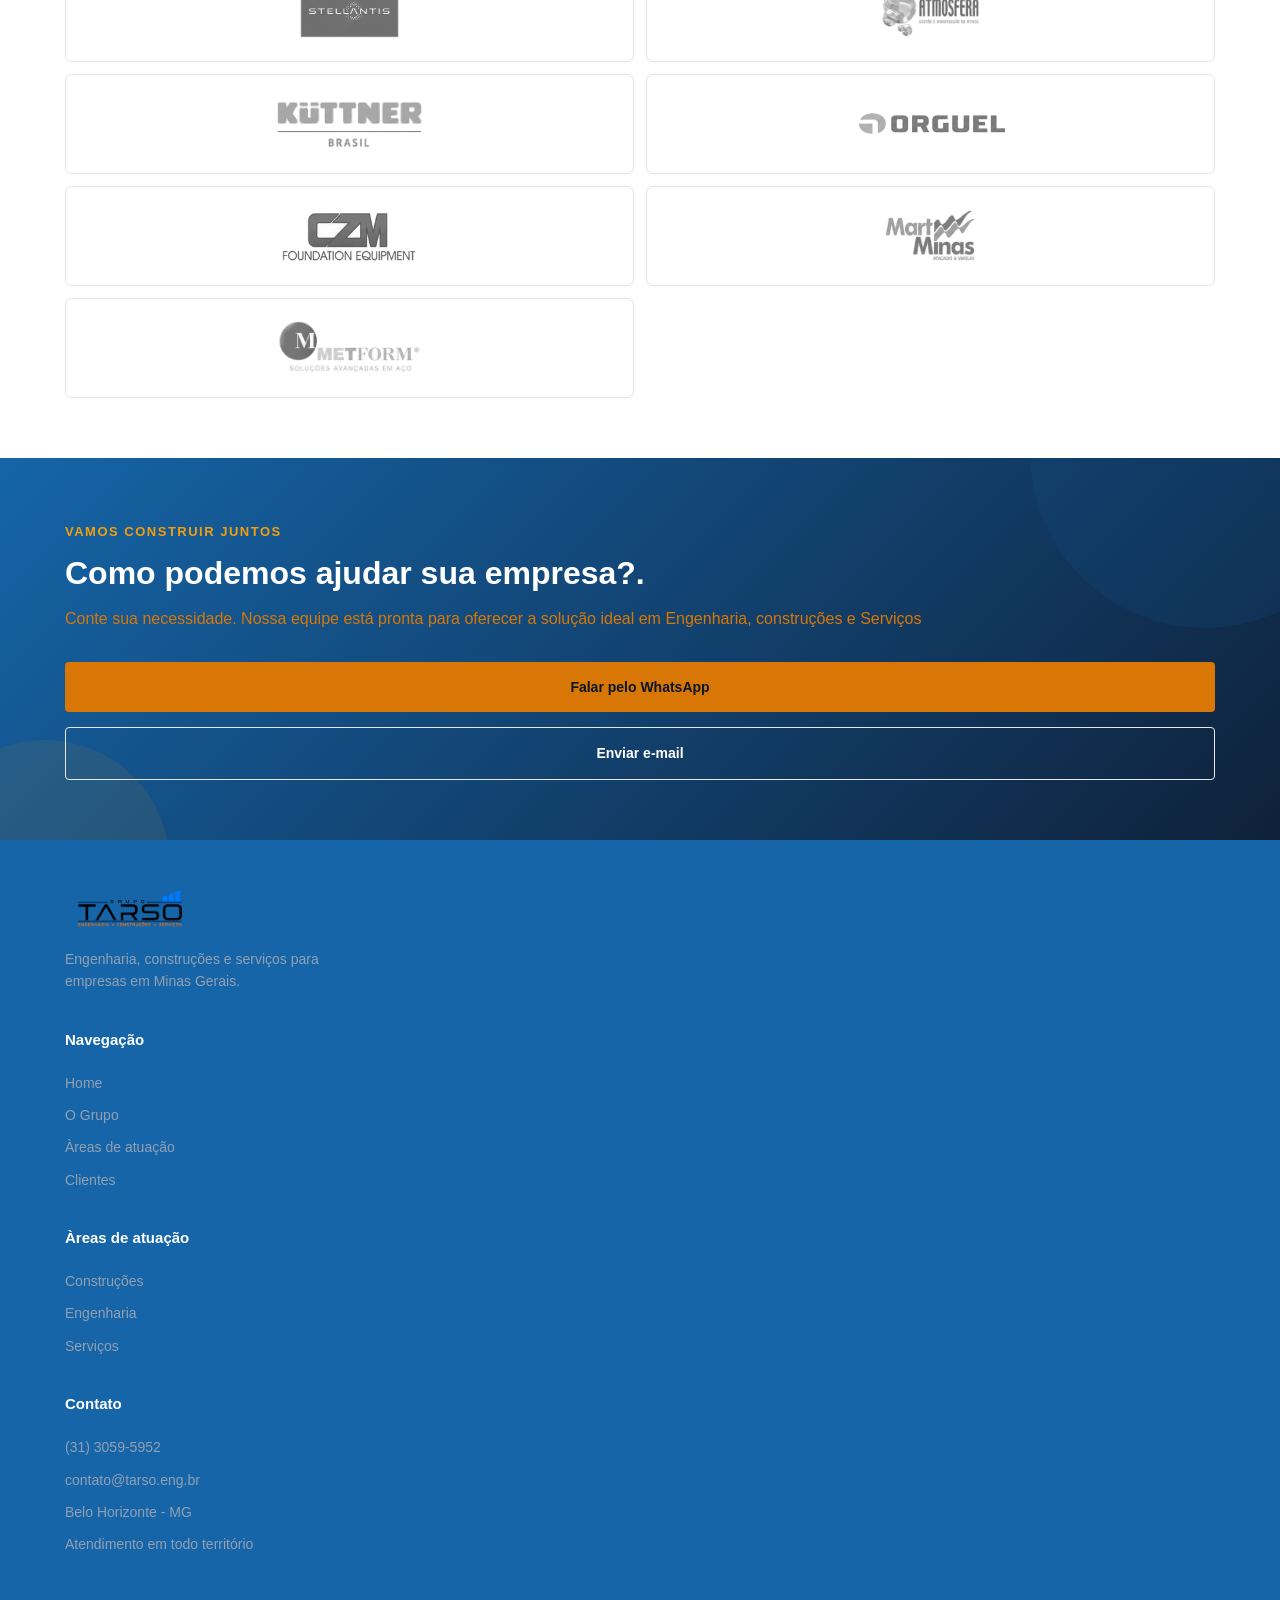
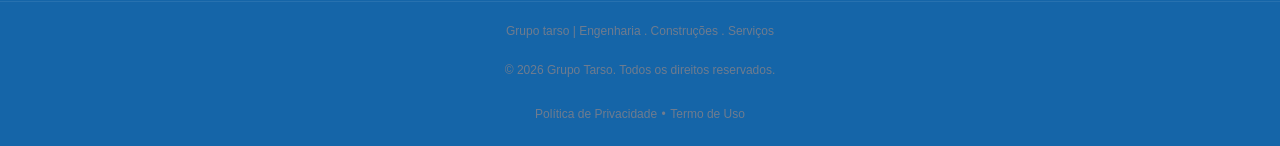
==== commit 6d0dc68e: "Refactor index.html structure and content" ====
--- a/index.html
+++ b/index.html
@@ -13,48 +13,64 @@
   <body>
     <!--CABEÇALHO-->
 
-    <header>
-      <div class="container">
-        <!--LOGO-->
-        <a
-          href="Index.html"
-          class="logo"
-          aria-label="Grupo Tarso - Página inicial"
-        >
-          <img
-            class="logo-imagem"
-            src="ChatGPT Image 27 de ago. de 2026, 23_02_57.png"
-            alt="Grupo Tarso - Engenharia, Construções e Serviços"
-            width="220"
-            height="92"
-          />
-        </a>
-
-        <!--MENU-->
-        <nav aria-label="Menu principal">
-          <ul>
-            <li>
-              <a href="Index.html">Home</a>
-            </li>
-            <li>
-              <a href="#empresa">O Grupo</a>
-            </li>
-            <li>
-              <a href="#pilares">Àreas de atuação</a>
-            </li>
-            <li>
-              <a href="#clientes">Clientes</a>
-            </li>
-            <li>
-              <a href="#contato">Contato</a>
-            </li>
-          </ul>
-        </nav>
-
-        <!--BOTÃO-->
-        <a href="#contato" class="botao-header"> Fale conosco </a>
-      </div>
-    </header>
+   <header>
+  <div class="container">
+
+    <!-- LOGO -->
+    <a
+      href="Index.html"
+      class="logo"
+      aria-label="Grupo Tarso - Página inicial"
+    >
+      <img
+        class="logo-imagem"
+        src="ChatGPT Image 27 de ago. de 2026, 23_02_57.png"
+        alt="Grupo Tarso - Engenharia, Construções e Serviços"
+        width="220"
+        height="92"
+      />
+    </a>
+
+    <!-- MENU -->
+    <nav class="menu-principal" aria-label="Menu principal">
+      <ul>
+        <li>
+          <a href="Index.html">Home</a>
+        </li>
+        <li>
+          <a href="#empresa">O Grupo</a>
+        </li>
+        <li>
+          <a href="#pilares">Áreas de atuação</a>
+        </li>
+        <li>
+          <a href="#clientes">Clientes</a>
+        </li>
+        <li>
+          <a href="#contato">Contato</a>
+        </li>
+      </ul>
+    </nav>
+
+    <!-- BOTÃO DESKTOP -->
+    <a href="#contato" class="botao-header">
+      Fale conosco
+    </a>
+
+    <!-- BOTÃO MENU MOBILE -->
+    <button
+      class="menu-mobile"
+      type="button"
+      aria-label="Abrir menu"
+      aria-expanded="false"
+    >
+      <span></span>
+      <span></span>
+      <span></span>
+    </button>
+
+  </div>
+</header>
     <main>
       <!--BANNER PRINCIPAL-->
 
--- a/style.css
+++ b/style.css
@@ -1312,135 +1312,529 @@
     color: var(--laranja);
 }
 /* =========================================================
-   RESPONSIVIDADE - CELULAR
+   RESPONSIVO REAL - CELULAR
+   Grupo Tarso
+   ========================================================= */
+
+/* =========================================================
+   MENU MOBILE - 3 BARRAS
    ========================================================= */
 
 @media (max-width: 768px) {
 
-    /* Configuração geral */
-    body {
-        overflow-x: hidden;
-    }
-
-    /* =========================
-       MENU
-       ========================= */
+    header .container {
+        min-height: 72px;
+        padding: 10px 26px;
+        display: flex;
+        align-items: center;
+        justify-content: space-between;
+    }
+
+    .logo {
+        width: auto;
+        justify-content: flex-start;
+    }
+
+    .logo img {
+        width: 130px;
+        max-height: 40px;
+    }
+
+    /* Esconde o menu normal no celular */
+    .menu-principal {
+        width: 28px;
+        height: 22px;
+        margin-left: auto;
+        position: relative;
+    }
+
+    .menu-principal nav {
+        display: none;
+    }
+
+    /* Cria as 3 barras */
+    .menu-principal::before {
+        content: "";
+        position: absolute;
+
+        top: 0;
+        right: 0;
+
+        width: 25px;
+        height: 2px;
+
+        background: var(--azul-escuro);
+
+        box-shadow:
+            0 8px 0 var(--azul-escuro),
+            0 16px 0 var(--azul-escuro);
+    }
+
+    .botao-header {
+        display: none;
+    }
+}
+
+
+    /* ---------- CABEÇALHO ---------- */
+
+    header {
+        width: 100%;
+    }
+
+    header .container {
+        min-height: 70px;
+        padding: 10px 20px;
+        gap: 0;
+    }
+
+    .logo {
+        flex-shrink: 0;
+    }
+
+    .logo img {
+        width: 130px;
+        max-height: 38px;
+    }
+
+    /*
+       No celular o menu horizontal não deve
+       ocupar toda a tela.
+    */
+
+    .menu-principal {
+        margin-left: auto;
+        max-width: 100%;
+    }
 
     nav ul {
+        gap: 0;
+    }
+
+    nav ul li a {
+        padding: 12px 8px;
+        font-size: 11px;
+    }
+
+    .botao-header {
+        display: none;
+    }
+
+
+    /* ---------- BANNER ---------- */
+
+    .banner {
+        width: 100%;
+        min-height: 620px;
+        height: auto;
+
+        background-position: center;
+        background-size: cover;
+    }
+
+    .banner-conteudo {
+        position: relative;
+
+        left: auto;
+        top: auto;
+        transform: none;
+
+        width: 100%;
+        max-width: 100%;
+
+        padding: 70px 20px 80px;
+
+        display: flex;
         flex-direction: column;
-        gap: 15px;
-        padding: 20px 0;
-    }
-
-    nav a {
-        font-size: 16px;
-    }
-
-    /* =========================
-       CONTAINER
-       ========================= */
-
-    .container {
-        width: 90%;
-        margin: 0 auto;
-    }
-
-    /* =========================
-       BANNER / HERO
-       ========================= */
-
-    .hero {
-        min-height: 500px;
-        padding: 40px 20px;
-    }
-
-    .hero h1 {
-        font-size: 32px;
-        line-height: 1.2;
-    }
-
-    .hero p {
+        align-items: flex-start;
+        justify-content: center;
+
+        text-align: left;
+    }
+
+
+    /* ---------- MARCA ---------- */
+
+    .banner-marca {
+        margin-bottom: 15px;
+        font-size: 13px;
+        letter-spacing: 1.5px;
+    }
+
+
+    /* ---------- TÍTULO ---------- */
+
+    .banner-conteudo h1 {
+        width: 100%;
+        max-width: 100%;
+
+        margin-bottom: 20px;
+
+        font-size: clamp(34px, 10vw, 48px);
+        line-height: 1.05;
+
+        word-break: normal;
+        overflow-wrap: break-word;
+    }
+
+
+    /* ---------- TEXTO ---------- */
+
+    .banner-conteudo p {
+        width: 100%;
+        max-width: 100%;
+
+        margin-bottom: 25px;
+
         font-size: 16px;
         line-height: 1.5;
-    }
-
-    .hero-buttons {
+
+        overflow-wrap: break-word;
+    }
+
+
+    /* ---------- BOTÕES ---------- */
+
+    .banner-botoes {
+        width: 100%;
+
+        display: flex;
         flex-direction: column;
+        align-items: stretch;
+
+        gap: 12px;
+    }
+
+    .botao-principal,
+    .botao-whatsapp,
+    .botao-secundario {
         width: 100%;
-        gap: 12px;
-    }
-
-    .hero-buttons a {
+        max-width: 100%;
+
+        min-height: 50px;
+
+        padding: 14px 18px;
+
+        font-size: 14px;
+
+        text-align: center;
+    }
+
+
+    /* ---------- APRESENTAÇÃO ---------- */
+
+    .apresentacao {
+        padding: 60px 0;
+    }
+
+    .apresentacao-conteudo {
         width: 100%;
-        text-align: center;
-    }
-
-    /* =========================
-       SEÇÕES
-       ========================= */
-
-    section {
-        padding: 50px 20px;
-    }
-
-    section h2 {
-        font-size: 28px;
-    }
-
-    /* =========================
-       CARDS
-       ========================= */
-
-    .cards {
+        max-width: 100%;
+    }
+
+    .apresentacao-conteudo h2 {
+        font-size: 26px;
+        line-height: 1.2;
+    }
+
+    .apresentacao-conteudo p {
+        font-size: 15px;
+        line-height: 1.7;
+    }
+
+
+    /* ---------- PILARES ---------- */
+
+    .pilares {
+        padding: 60px 0;
+    }
+
+    .pilares-grid {
         grid-template-columns: 1fr;
         gap: 20px;
     }
 
-    .card {
+    .pilar-imagem {
+        height: 220px;
+    }
+
+    .pilar-conteudo {
+        padding: 24px;
+    }
+
+    .pilar-conteudo h3 {
+        font-size: 21px;
+    }
+
+
+    /* ---------- CLIENTES ---------- */
+
+    .clientes {
+        padding: 60px 0;
+    }
+
+    .clientes-grid {
+        grid-template-columns: repeat(2, 1fr);
+        gap: 12px;
+    }
+
+    .cliente-logo {
+        min-height: 100px;
+        padding: 15px;
+    }
+
+
+    /* ---------- CTA ---------- */
+
+    .cta {
+        padding: 60px 0;
+    }
+
+    .cta-conteudo {
         width: 100%;
-    }
-
-    /* =========================
-       IMAGENS
-       ========================= */
-
-    img {
         max-width: 100%;
-        height: auto;
-    }
-
-    /* =========================
-       GRIDS
-       ========================= */
-
-    .grid {
+    }
+
+    .cta-conteudo h2 {
+        font-size: 32px;
+    }
+
+    .cta-conteudo p {
+        font-size: 16px;
+        line-height: 1.6;
+    }
+
+    .cta-botoes {
+        width: 100%;
+        flex-direction: column;
+        align-items: stretch;
+    }
+
+    .cta-botoes a {
+        width: 100%;
+    }
+
+
+    /* ---------- BANNER DE SERVIÇOS ---------- */
+
+    .servicos-banner {
+        width: 100%;
+        min-height: 520px;
+
+        background-position: center;
+    }
+
+    .servicos-banner-conteudo {
+        width: 100%;
+        max-width: 100%;
+
+        padding: 60px 0;
+    }
+
+    .servicos-banner-conteudo h1 {
+        width: 100%;
+        max-width: 100%;
+
+        font-size: clamp(34px, 10vw, 48px);
+        line-height: 1.05;
+
+        overflow-wrap: break-word;
+    }
+
+    .servicos-area {
+        padding: 60px 0;
+    }
+
+    .servicos-grid {
         grid-template-columns: 1fr;
-    }
-
-    /* =========================
-       DUAS COLUNAS
-       ========================= */
-
-    .two-columns {
+        gap: 20px;
+    }
+
+    .servico-card {
+        padding: 25px 20px;
+    }
+
+
+    /* ---------- DIFERENCIAIS ---------- */
+
+    .servicos-diferenciais {
+        padding: 60px 0;
+    }
+
+    .servicos-diferenciais-container {
         grid-template-columns: 1fr;
-        gap: 30px;
-    }
-
-    /* =========================
-       FORMULÁRIO
-       ========================= */
-
-    form {
-        width: 100%;
-    }
-
-    input,
-    textarea,
-    select {
-        width: 100%;
-        box-sizing: border-box;
-    }
-
-}
-
-
+        gap: 25px;
+    }
+
+    .servicos-diferenciais-texto h2 {
+        font-size: 30px;
+    }
+
+
+    /* ---------- RODAPÉ ---------- */
+
+    .footer-conteudo {
+        grid-template-columns: 1fr;
+        gap: 35px;
+
+        padding-top: 50px;
+        padding-bottom: 45px;
+    }
+
+    .footer-bottom .container {
+        min-height: auto;
+
+        padding-top: 20px;
+        padding-bottom: 20px;
+
+        flex-direction: column;
+        text-align: center;
+    }
+
+    .footer-singnature {
+        flex-wrap: wrap;
+        padding: 20px;
+        line-height: 1.5;
+    }
+}
+
+
+/* =========================================================
+   CELULARES PEQUENOS
+   ========================================================= */
+
+@media (max-width: 480px) {
+
+    .container {
+        padding-left: 16px;
+        padding-right: 16px;
+    }
+
+    /* Cabeçalho */
+
+    header .container {
+        padding-left: 16px;
+        padding-right: 16px;
+    }
+
+    .logo img {
+        width: 125px;
+    }
+
+
+    /* Banner */
+
+    .banner {
+        min-height: 600px;
+    }
+
+    .banner-conteudo {
+        padding: 60px 16px 70px;
+    }
+
+    .banner-marca {
+        font-size: 12px;
+    }
+
+    .banner-conteudo h1 {
+        font-size: 36px;
+        line-height: 1.05;
+    }
+
+    .banner-conteudo p {
+        font-size: 15px;
+    }
+
+
+    /* Botões */
+
+    .botao-principal,
+    .botao-whatsapp,
+    .botao-secundario {
+        min-height: 48px;
+        font-size: 13px;
+    }
+
+
+    /* Cards */
+
+    .clientes-grid {
+        grid-template-columns: 1fr 1fr;
+    }
+
+    .pilar-imagem {
+        height: 200px;
+    }
+}
+/* =========================================================
+   MENU MOBILE - GRUPO TARSO
+   ========================================================= */
+
+@media screen and (max-width: 768px) {
+
+    /* CABEÇALHO */
+    header .container {
+        min-height: 72px;
+        padding: 10px 20px;
+
+        display: flex;
+        align-items: center;
+        justify-content: space-between;
+    }
+
+    /* LOGO */
+    .logo {
+        width: auto !important;
+        margin: 0 !important;
+        display: flex !important;
+        align-items: center;
+        justify-content: flex-start !important;
+    }
+
+    .logo img {
+        width: 130px;
+        max-height: 40px;
+    }
+
+    /* ESCONDE O MENU DESKTOP */
+    .menu-principal {
+        width: 28px;
+        height: 22px;
+
+        margin-left: auto;
+
+        position: relative;
+        display: block !important;
+    }
+
+    .menu-principal nav {
+        display: none !important;
+    }
+
+    .menu-principal nav ul {
+        display: none !important;
+    }
+
+    /* TRÊS BARRAS */
+    .menu-principal::before {
+        content: "";
+
+        position: absolute;
+        top: 2px;
+        right: 0;
+
+        width: 25px;
+        height: 2px;
+
+        background: #0A1628;
+
+        box-shadow:
+            0 8px 0 #0A1628,
+            0 16px 0 #0A1628;
+    }
+
+    /* ESCONDE BOTÃO DO HEADER */
+    .botao-header {
+        display: none !important;
+    }
+}
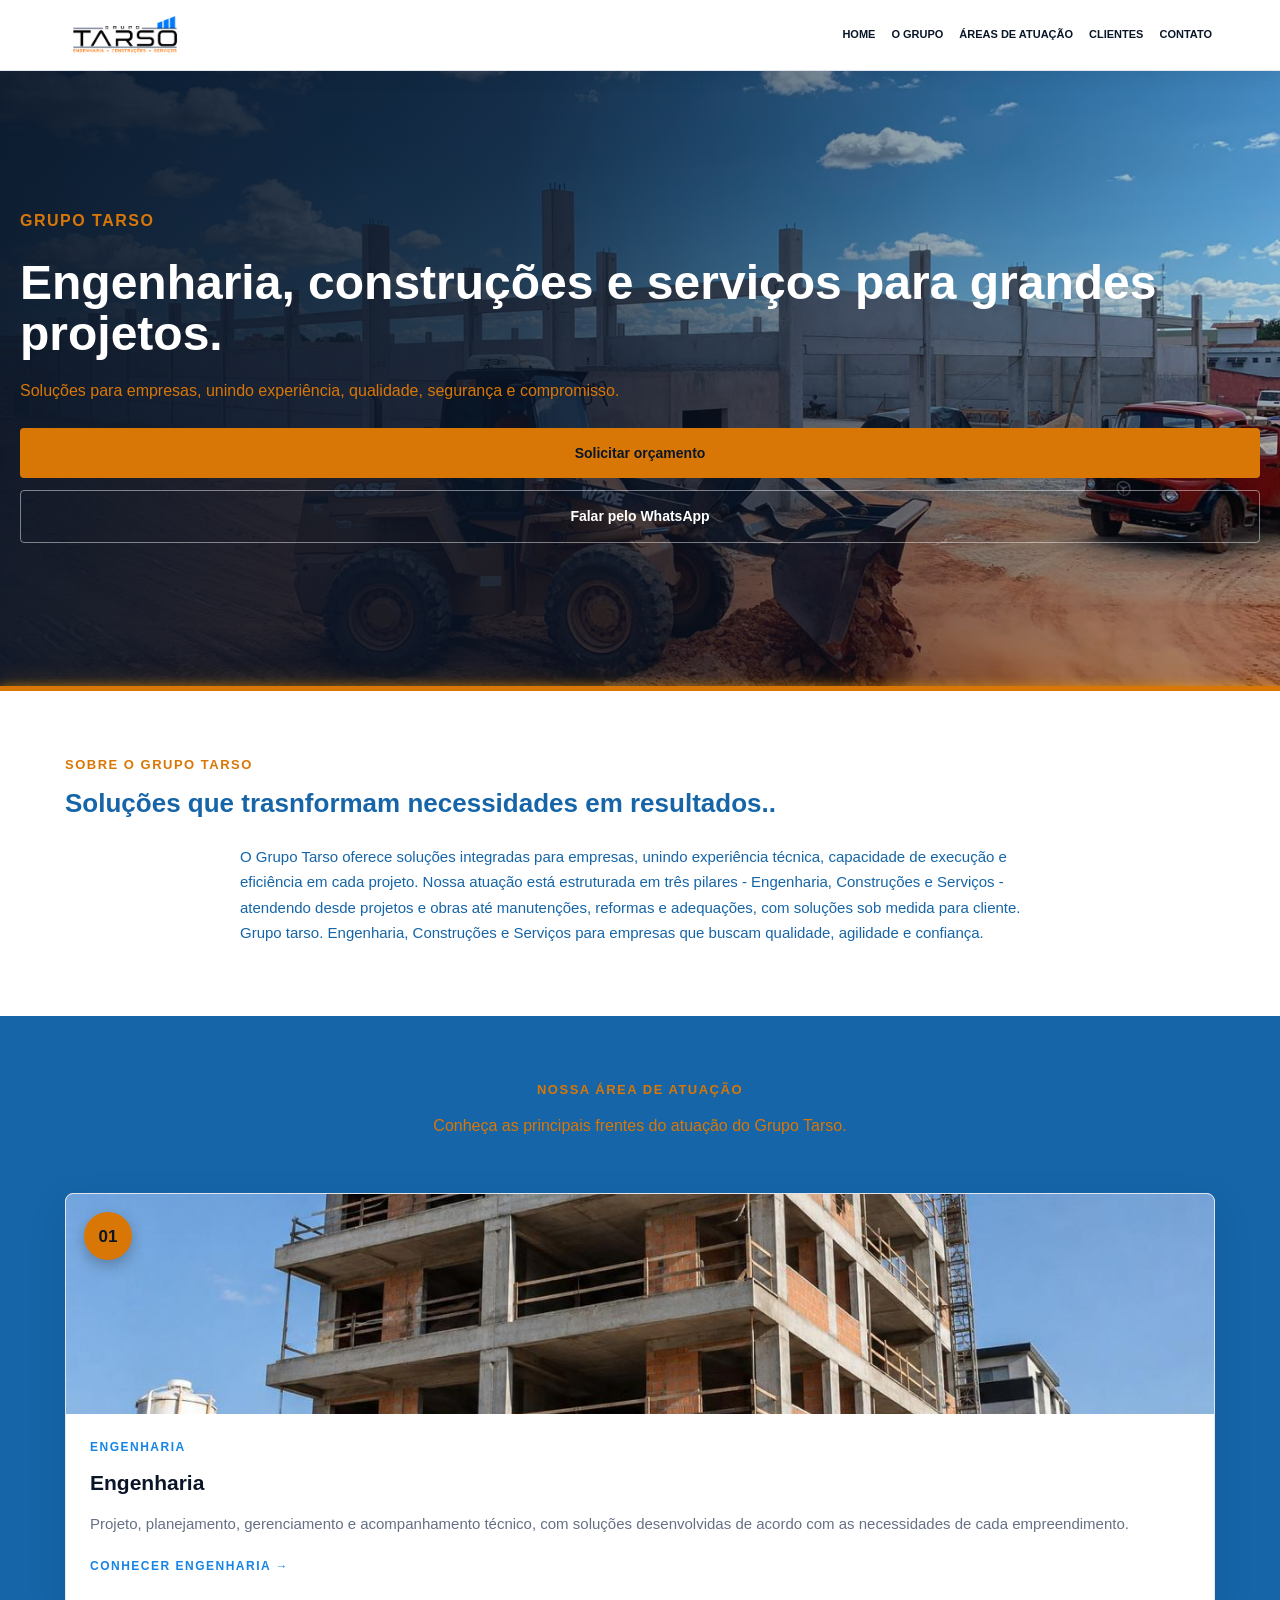
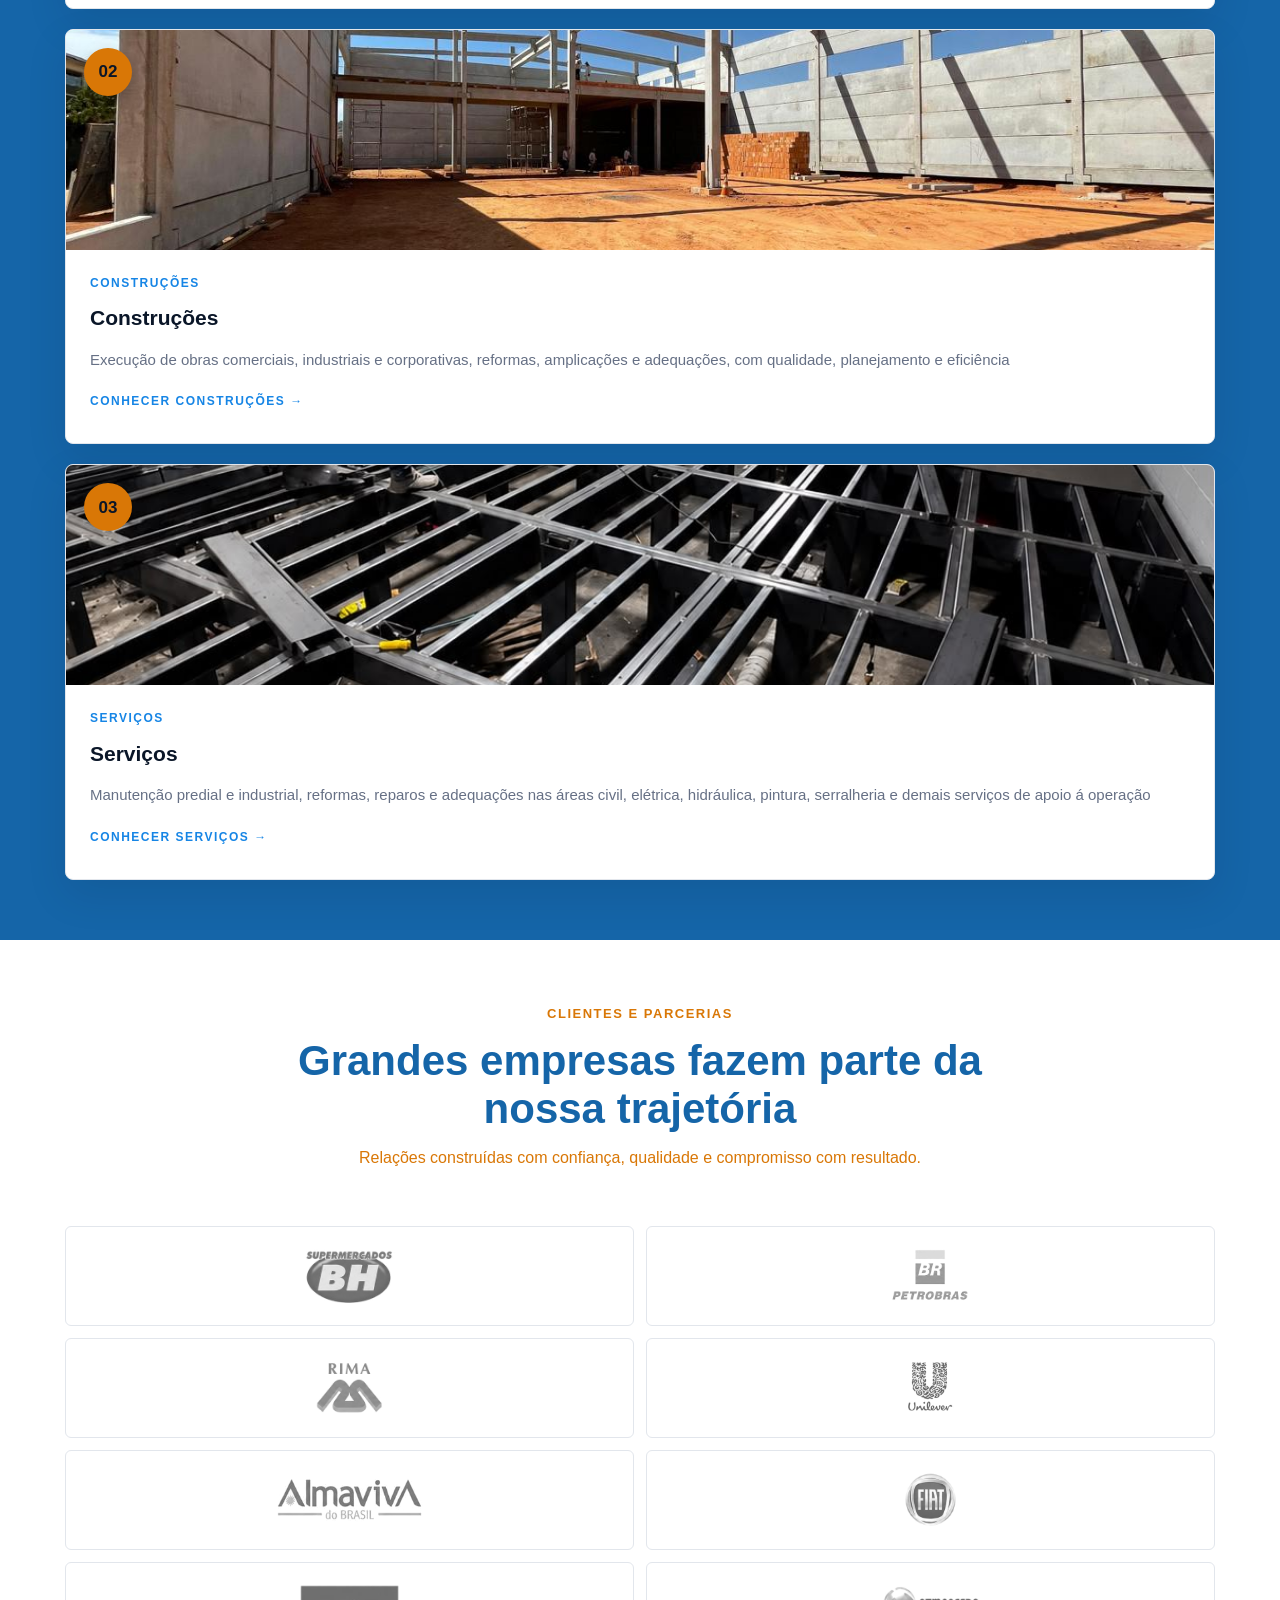
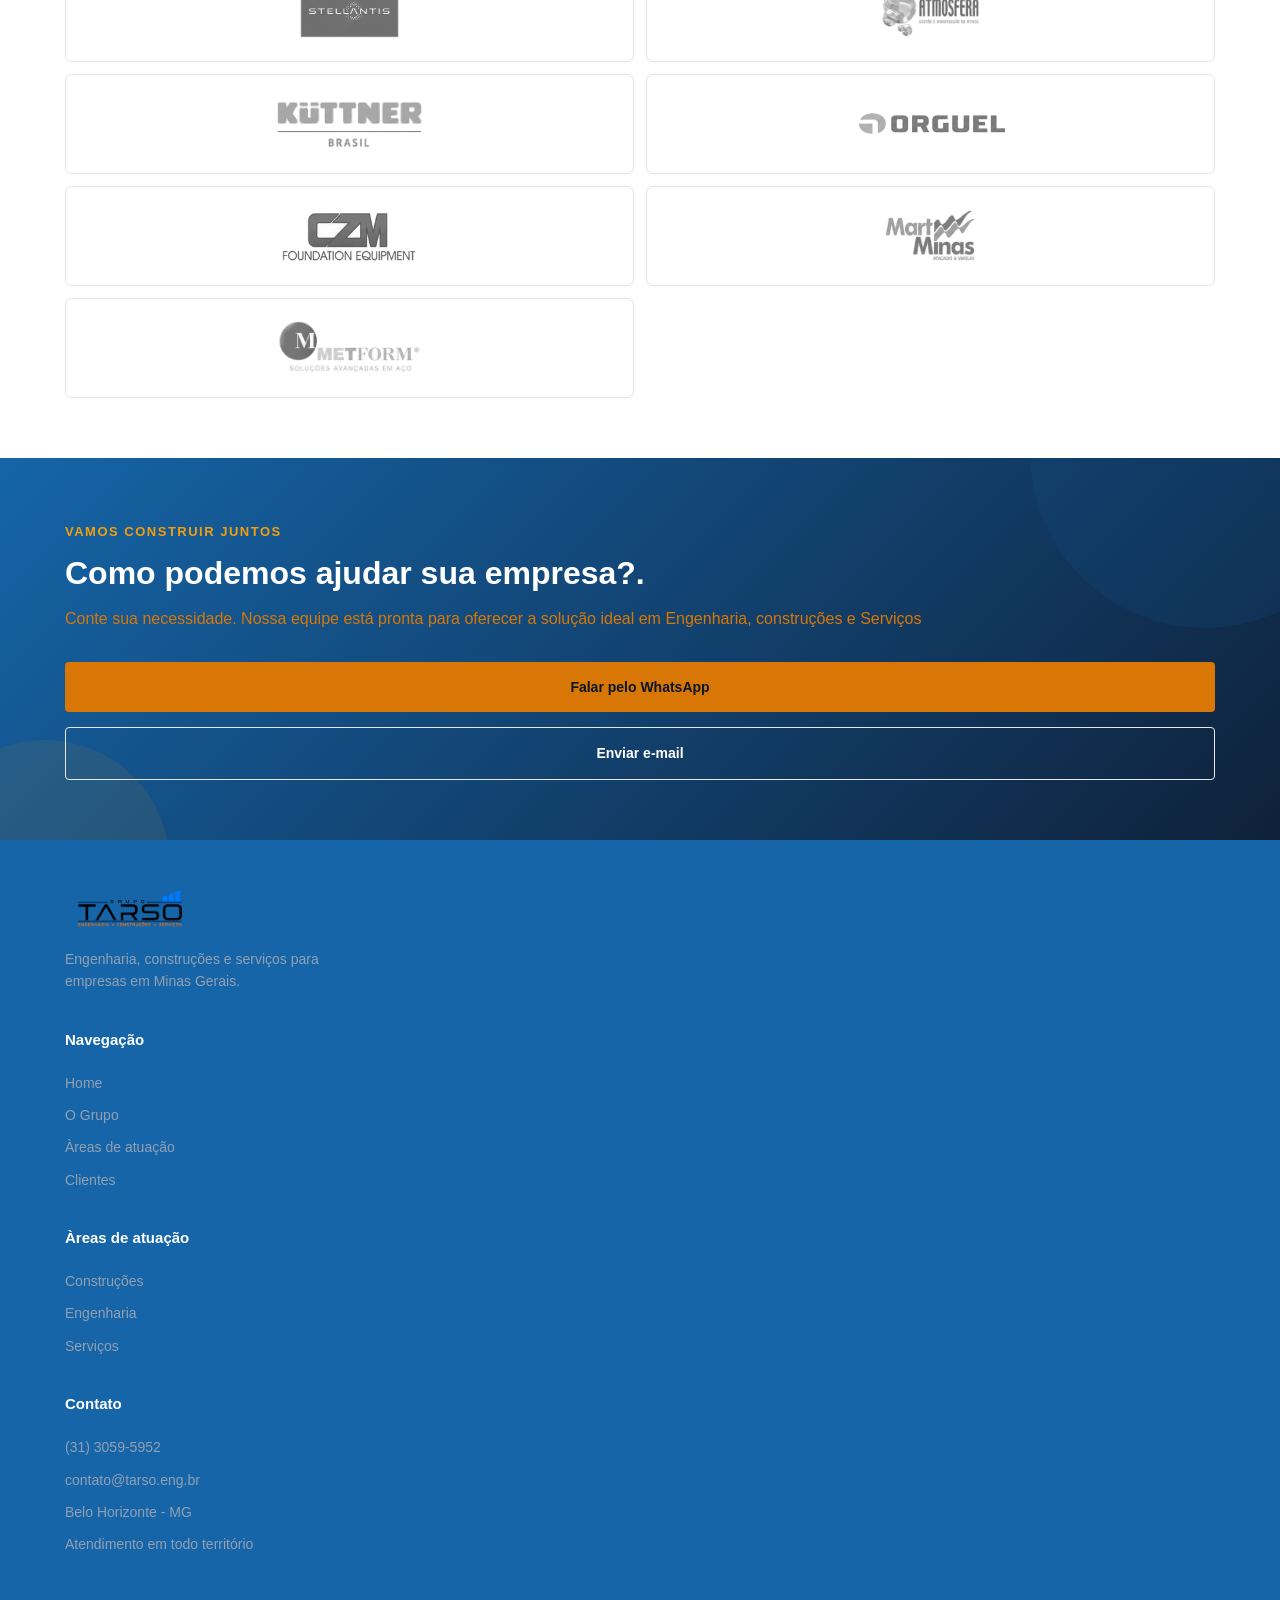
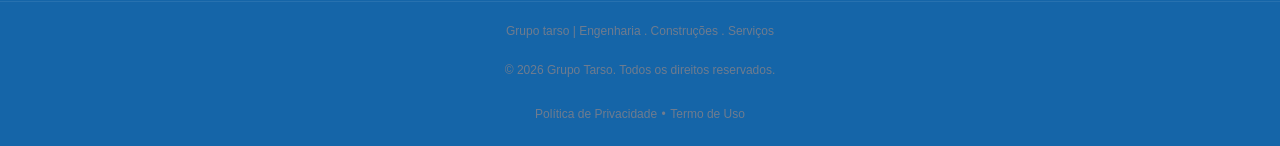
==== commit 7e7b5a4c: "Fix HTML structure and update content" ====
--- a/index.html
+++ b/index.html
@@ -356,6 +356,25 @@
           </div>
         </div>
       </footer>
+      <script>
+  const menuBotao = document.querySelector(".menu-mobile");
+  const header = document.querySelector("header");
+
+  menuBotao.addEventListener("click", () => {
+    const aberto = header.classList.toggle("menu-aberto");
+
+    menuBotao.setAttribute("aria-expanded", aberto);
+  });
+
+  const linksMenu = document.querySelectorAll(".menu-principal a");
+
+  linksMenu.forEach((link) => {
+    link.addEventListener("click", () => {
+      header.classList.remove("menu-aberto");
+      menuBotao.setAttribute("aria-expanded", "false");
+    });
+  });
+</script>
     </main>
   </body>
 </html>
--- a/style.css
+++ b/style.css
@@ -1316,64 +1316,6 @@
    Grupo Tarso
    ========================================================= */
 
-/* =========================================================
-   MENU MOBILE - 3 BARRAS
-   ========================================================= */
-
-@media (max-width: 768px) {
-
-    header .container {
-        min-height: 72px;
-        padding: 10px 26px;
-        display: flex;
-        align-items: center;
-        justify-content: space-between;
-    }
-
-    .logo {
-        width: auto;
-        justify-content: flex-start;
-    }
-
-    .logo img {
-        width: 130px;
-        max-height: 40px;
-    }
-
-    /* Esconde o menu normal no celular */
-    .menu-principal {
-        width: 28px;
-        height: 22px;
-        margin-left: auto;
-        position: relative;
-    }
-
-    .menu-principal nav {
-        display: none;
-    }
-
-    /* Cria as 3 barras */
-    .menu-principal::before {
-        content: "";
-        position: absolute;
-
-        top: 0;
-        right: 0;
-
-        width: 25px;
-        height: 2px;
-
-        background: var(--azul-escuro);
-
-        box-shadow:
-            0 8px 0 var(--azul-escuro),
-            0 16px 0 var(--azul-escuro);
-    }
-
-    .botao-header {
-        display: none;
-    }
-}
 
 
     /* ---------- CABEÇALHO ---------- */
@@ -1770,71 +1712,193 @@
    MENU MOBILE - GRUPO TARSO
    ========================================================= */
 
-@media screen and (max-width: 768px) {
+/* Botão mobile escondido no computador */
+.menu-mobile {
+    display: none;
+}
+
+
+@media (max-width: 768px) {
 
     /* CABEÇALHO */
+
+    header {
+        position: sticky;
+        top: 0;
+        z-index: 1000;
+    }
+
     header .container {
         min-height: 72px;
-        padding: 10px 20px;
+        padding: 8px 20px;
 
         display: flex;
         align-items: center;
         justify-content: space-between;
-    }
+
+        position: relative;
+    }
+
 
     /* LOGO */
-    .logo {
-        width: auto !important;
-        margin: 0 !important;
-        display: flex !important;
+
+    header .logo {
+        width: auto;
+        display: flex;
         align-items: center;
-        justify-content: flex-start !important;
-    }
-
-    .logo img {
+        justify-content: flex-start;
+        margin: 0;
+    }
+
+    header .logo img {
         width: 130px;
-        max-height: 40px;
-    }
-
-    /* ESCONDE O MENU DESKTOP */
-    .menu-principal {
-        width: 28px;
-        height: 22px;
-
-        margin-left: auto;
-
-        position: relative;
-        display: block !important;
-    }
-
-    .menu-principal nav {
-        display: none !important;
-    }
-
-    .menu-principal nav ul {
-        display: none !important;
-    }
-
-    /* TRÊS BARRAS */
-    .menu-principal::before {
-        content: "";
+        height: auto;
+        max-height: 45px;
+    }
+
+
+    /* ESCONDE MENU DESKTOP */
+
+    header .menu-principal {
+        display: none;
+    }
+
+
+    /* ESCONDE BOTÃO DESKTOP */
+
+    header .botao-header {
+        display: none;
+    }
+
+
+    /* =====================================================
+       BOTÃO DAS 3 BARRAS
+       ===================================================== */
+
+    .menu-mobile {
+        width: 26px;
+        height: 24px;
+
+        padding: 0;
+        margin: 0;
+
+        border: 0;
+        background: transparent;
+
+        display: flex;
+        flex-direction: column;
+        justify-content: space-between;
+
+        cursor: pointer;
+    }
+
+    .menu-mobile span {
+        display: block;
+
+        width: 26px;
+        height: 2px;
+
+        background: var(--azul-escuro);
+
+        transition: 0.3s ease;
+    }
+
+
+    /* =====================================================
+       MENU ABERTO
+       ===================================================== */
+
+    header.menu-aberto .menu-principal {
+        display: block;
 
         position: absolute;
-        top: 2px;
-        right: 0;
-
+
+        top: 72px;
+        left: 0;
+
+        width: 100%;
+
+        background: var(--branco);
+
+        border-top: 1px solid var(--borda);
+
+        box-shadow:
+            0 8px 20px rgba(10, 22, 40, 0.12);
+    }
+
+    header.menu-aberto .menu-principal ul {
+        display: flex;
+
+        flex-direction: column;
+
+        align-items: stretch;
+
+        gap: 0;
+
+        width: 100%;
+    }
+
+    header.menu-aberto .menu-principal li {
+        width: 100%;
+    }
+
+    header.menu-aberto .menu-principal li a {
+        display: block;
+
+        width: 100%;
+
+        padding: 16px 20px;
+
+        font-size: 14px;
+
+        border-bottom: 1px solid var(--borda);
+
+        text-align: left;
+    }
+
+    header.menu-aberto .menu-principal li a::after {
+        display: none;
+    }
+
+
+    /* =====================================================
+       ANIMAÇÃO DAS 3 BARRAS
+       ===================================================== */
+
+    header.menu-aberto .menu-mobile span:nth-child(1) {
+        transform: translateY(11px) rotate(45deg);
+    }
+
+    header.menu-aberto .menu-mobile span:nth-child(2) {
+        opacity: 0;
+    }
+
+    header.menu-aberto .menu-mobile span:nth-child(3) {
+        transform: translateY(-11px) rotate(-45deg);
+    }
+}
+
+
+/* CELULARES PEQUENOS */
+
+@media (max-width: 480px) {
+
+    header .container {
+        min-height: 70px;
+        padding-left: 18px;
+        padding-right: 18px;
+    }
+
+    header .logo img {
+        width: 125px;
+    }
+
+    .menu-mobile,
+    .menu-mobile span {
         width: 25px;
-        height: 2px;
-
-        background: #0A1628;
-
-        box-shadow:
-            0 8px 0 #0A1628,
-            0 16px 0 #0A1628;
-    }
-
-    /* ESCONDE BOTÃO DO HEADER */
-    .botao-header {
-        display: none !important;
-    }
-}
+    }
+
+    header.menu-aberto .menu-principal {
+        top: 70px;
+    }
+}
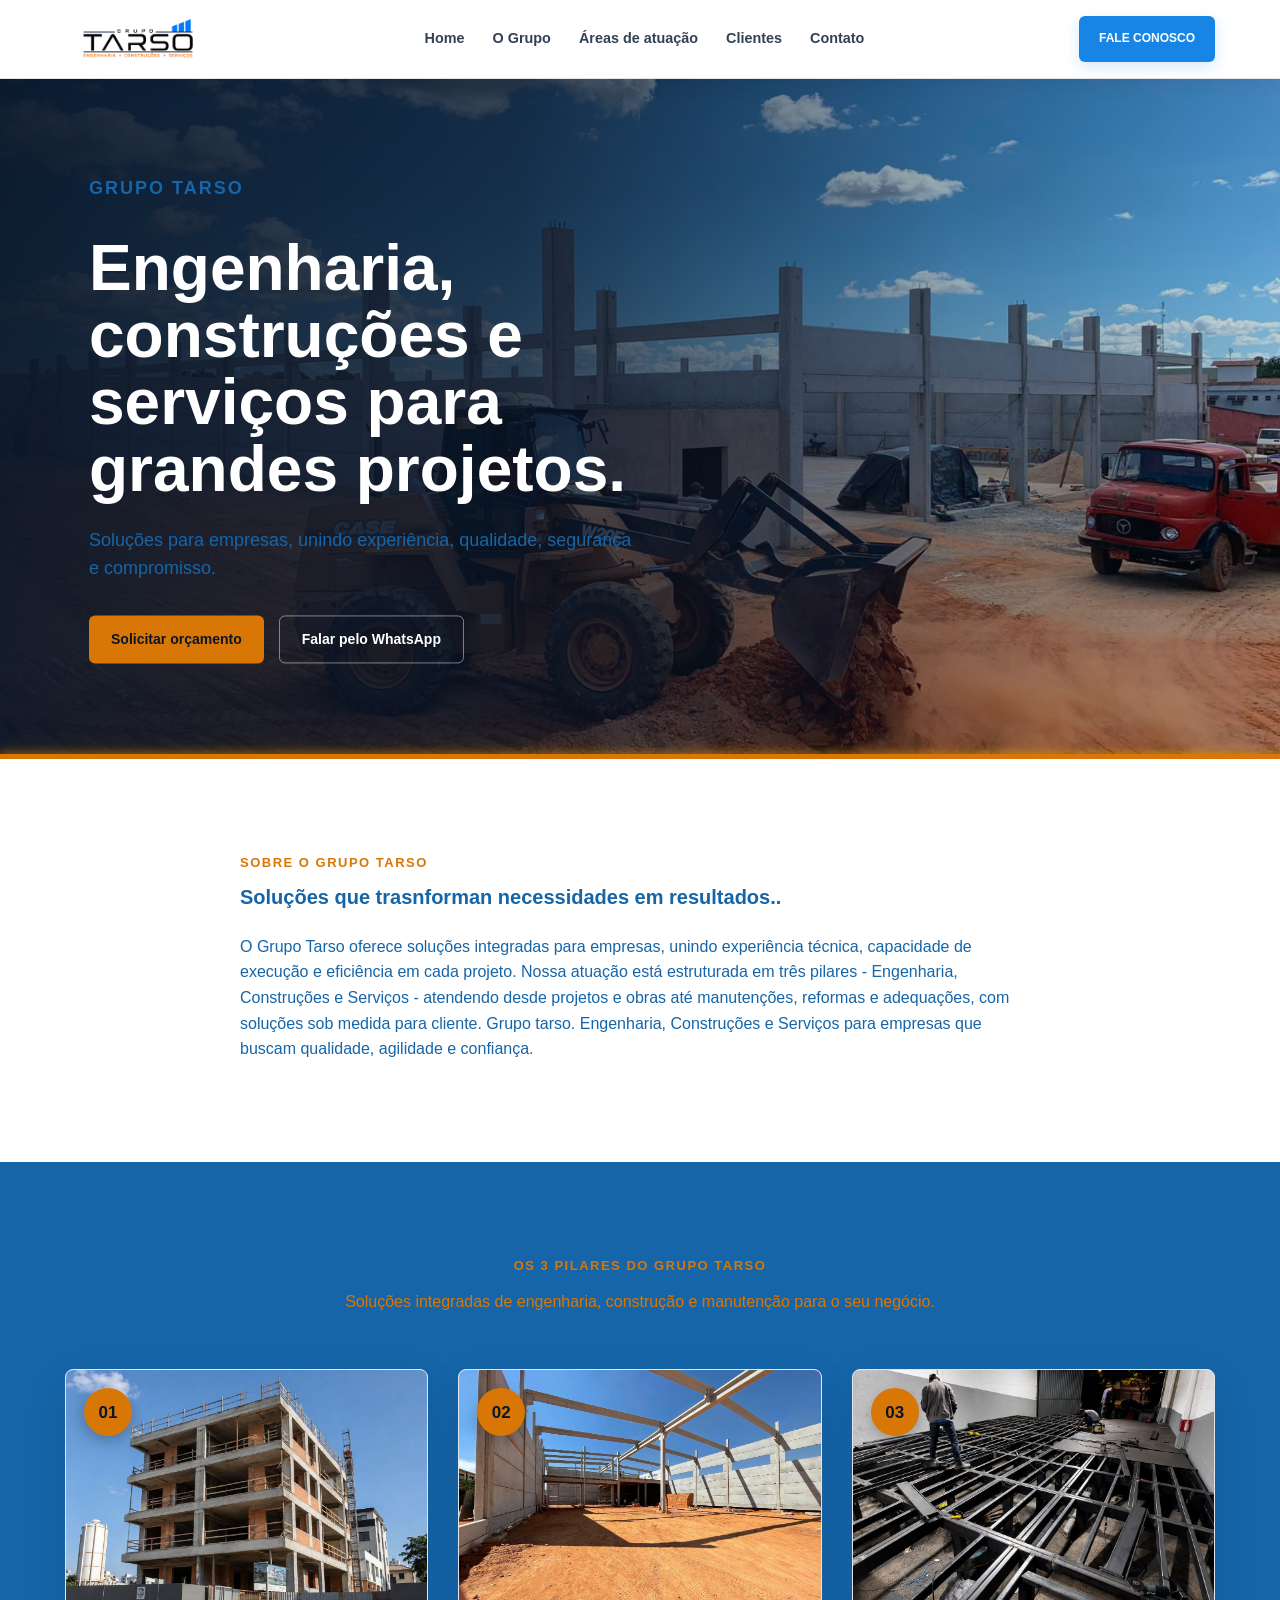
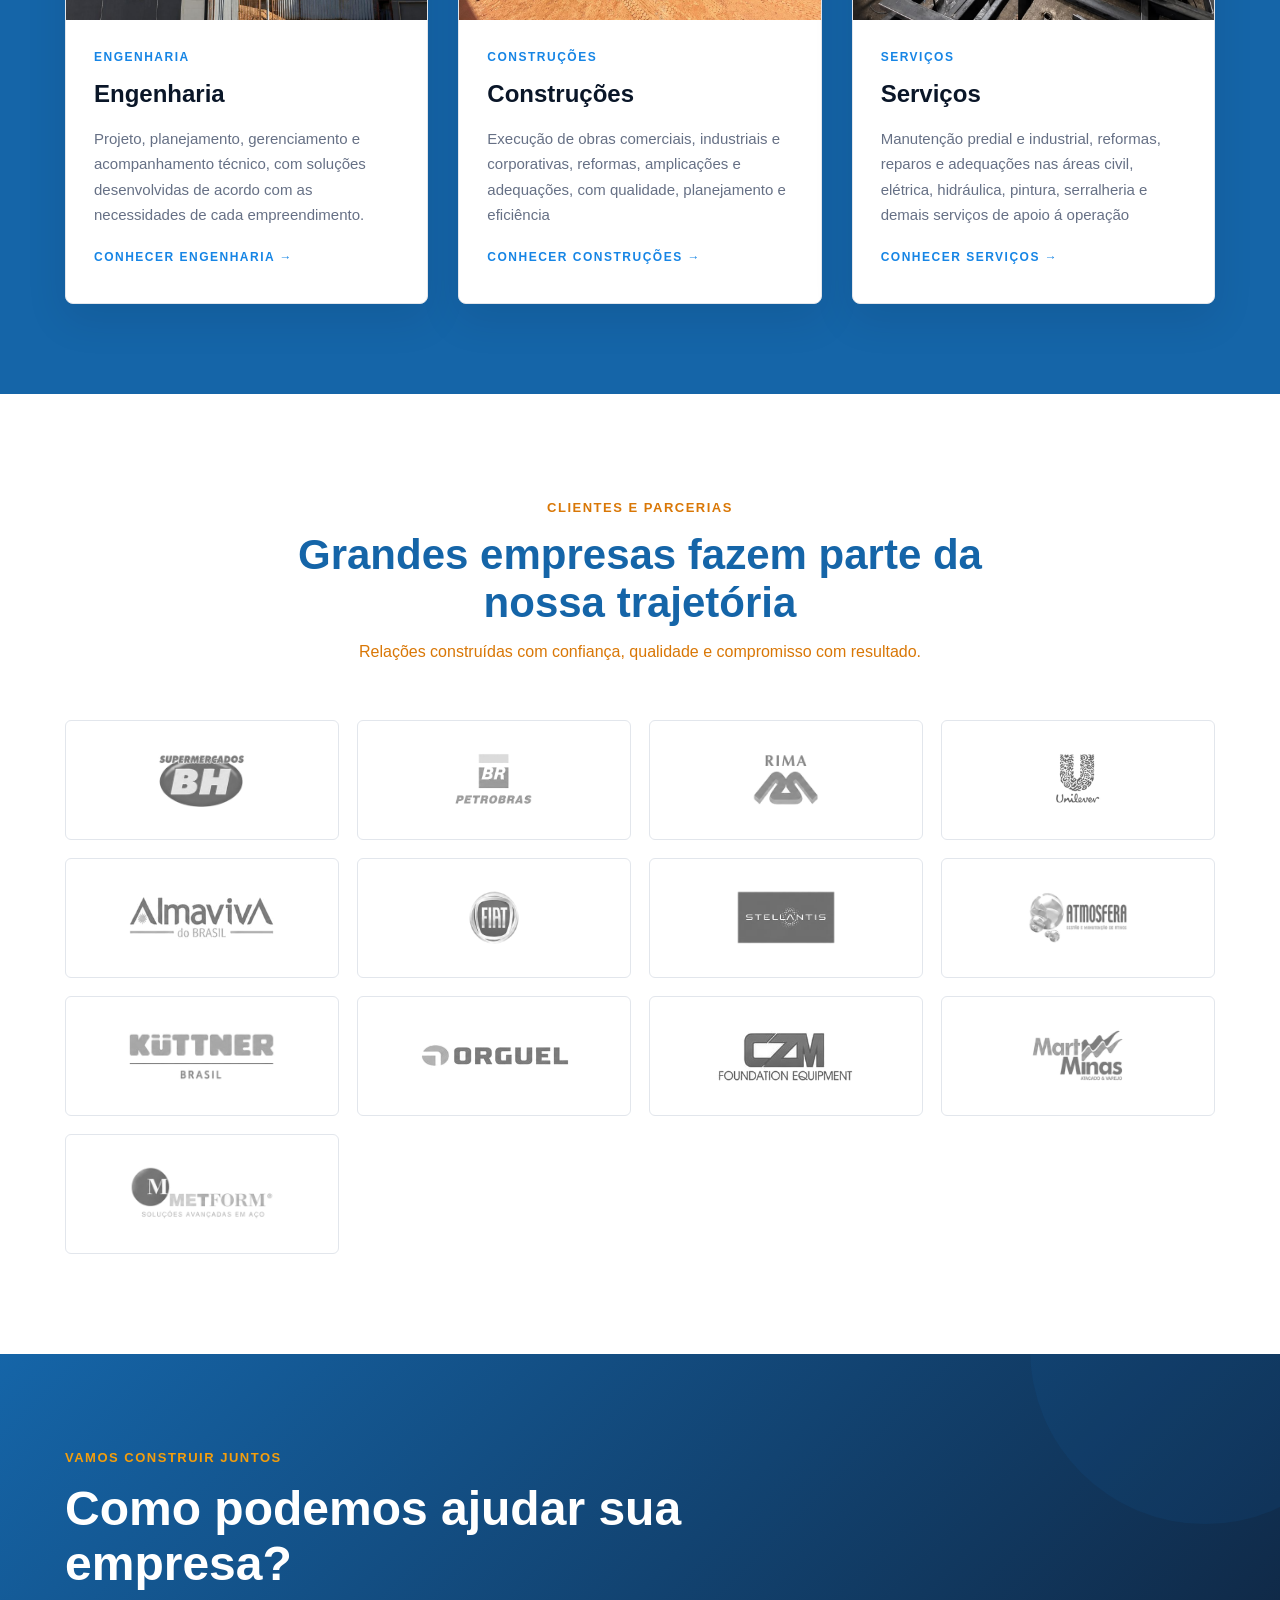
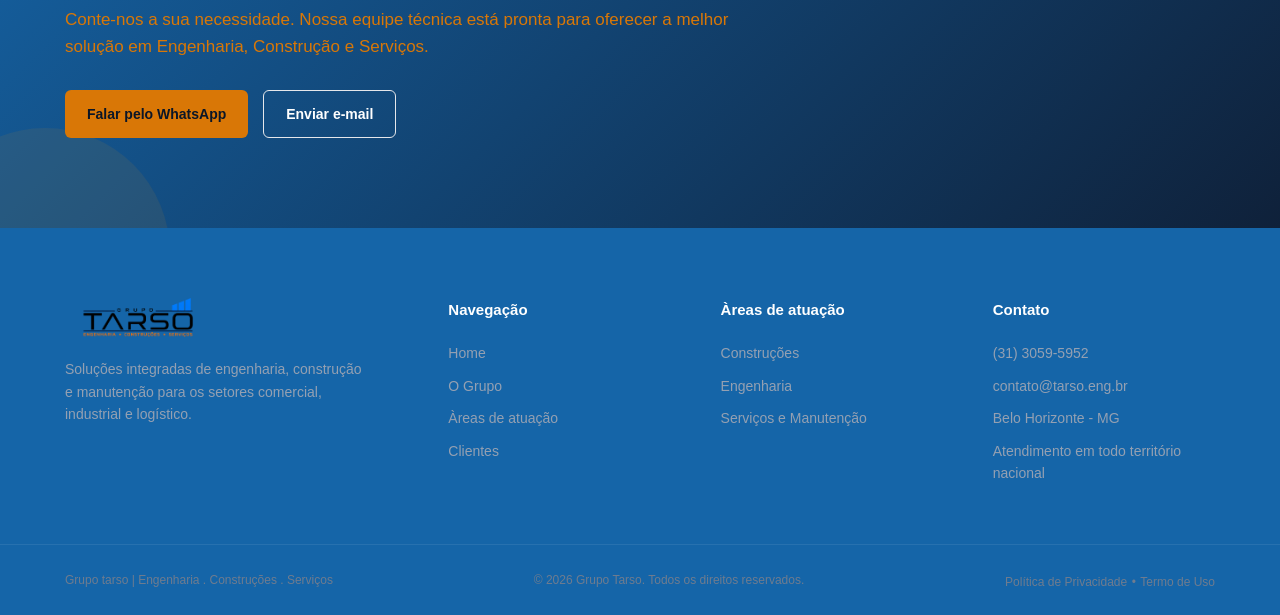
==== commit 70e45b49: "Fix HTML encoding issues in index.html" ====
--- a/index.html
+++ b/index.html
@@ -112,7 +112,7 @@
         <div class="container">
           <div class="apresentacao-conteudo">
             <span class="titulo-secao"> SOBRE O GRUPO TARSO </span>
-            <h2>Soluções que trasnformam necessidades em resultados..</h2>
+            <h2>Soluções que trasnforman necessidades em resultados..</h2>
             <p>
               O Grupo Tarso oferece soluções integradas para empresas, unindo
               experiência técnica, capacidade de execução e eficiência em cada
@@ -131,8 +131,8 @@
       <section id="pilares" class="pilares">
         <div class="container">
           <div class="titulo-central">
-            <span class="titulo-secao"> NOSSA ÁREA DE ATUAÇÃO </span>
-            <p>Conheça as principais frentes do atuação do Grupo Tarso.</p>
+            <span class="titulo-secao"> OS 3 PILARES DO GRUPO TARSO </span>
+            <p>Soluções integradas de engenharia, construção e manutenção para o seu negócio.</p>
           </div>
           <div class="pilares-grid">
             <!--PILAR 1 CONSTRUÇÔES-->
@@ -260,9 +260,9 @@
         <div class="container">
           <div class="cta-conteudo">
             <span class="titulo-secao"> VAMOS CONSTRUIR JUNTOS </span>
-            <h2>Como podemos ajudar sua empresa?.</h2>
+            <h2>Como podemos ajudar sua empresa?</h2>
             <p>
-            Conte sua necessidade. Nossa equipe está pronta para oferecer a solução ideal em Engenharia, construções e Serviços
+            Conte-nos a sua necessidade. Nossa equipe técnica está pronta para oferecer a melhor solução em Engenharia, Construção e Serviços.
             </p>
           </div>
           <div class="cta-botoes">
@@ -295,7 +295,7 @@
               />
             </a>
             <p>
-              Engenharia, construções e serviços para empresas em Minas Gerais.
+              Soluções integradas de engenharia, construção e manutenção para os setores comercial, industrial e logístico.
             </p>
           </div>
           <!--NAVEGAÇÃO-->
@@ -327,7 +327,7 @@
                 <a href="engenharia.html"> Engenharia </a>
               </li>
               <li>
-                <a href="servicos.html"> Serviços </a>
+                <a href="servicos.html"> Serviços e Manutenção </a>
               </li>
             </ul>
           </div>
@@ -340,7 +340,7 @@
               </li>
               <li>contato@tarso.eng.br</li>
               <li>Belo Horizonte - MG</li>
-              <li>Atendimento em todo território</li>
+              <li>Atendimento em todo território nacional</li>
             </ul>
           </div>
         </div>
--- a/style.css
+++ b/style.css
@@ -91,6 +91,27 @@
     font: inherit;
 }
 
+/* =========================================================
+   PADRÃO VISUAL DE TIPOGRAFIA
+   ========================================================= */
+
+h1,
+h2,
+h3,
+h4,
+h5,
+h6,
+p,
+a,
+span,
+li,
+button,
+input,
+textarea,
+select {
+    font-family: Arial, Helvetica, sans-serif;
+}
+
 
 /* =========================================================
    3. CONTAINER
@@ -184,15 +205,16 @@
    ========================================================= */
 
 .menu-principal {
-    margin-left: auto;
+    display: flex;
+    align-items: center;
+    justify-content: center;
 }
 
 nav ul {
     display: flex;
-
     align-items: center;
-
-    gap: 4px;
+    justify-content: center;
+    gap: 28px;
 }
 
 nav ul li a {
@@ -200,15 +222,17 @@
 
     display: block;
 
-    padding: 28px 14px;
-
-    color: var(--azul-escuro);
-
-    font-size: 13px;
-
-    font-weight: 700;
-
-    text-transform: uppercase;
+    padding: 0;
+
+    color: #334155;
+
+    font-family: Arial, Helvetica, sans-serif;
+
+    font-size: 0.9rem;
+
+    font-weight: 600;
+
+    text-transform: none;
 
     transition: var(--transicao);
 }
@@ -218,19 +242,17 @@
 
     position: absolute;
 
-    left: 14px;
-
-    right: 14px;
-
-    bottom: 18px;
+    left: 0;
+
+    bottom: -8px;
+
+    width: 0;
 
     height: 2px;
 
     background: var(--azul-logo);
 
-    transform: scaleX(0);
-
-    transform-origin: center;
+    transform: none;
 
     transition: var(--transicao);
 }
@@ -240,9 +262,8 @@
 }
 
 nav ul li a:hover::after {
-    transform: scaleX(1);
-}
-
+    width: 100%;
+}
 
 /* =========================================================
    7. BOTÃO DO HEADER
@@ -261,11 +282,13 @@
 
     color: var(--branco);
 
-    border-radius: 4px;
+    border-radius: 6px;
+
+    font-family: Arial, Helvetica, sans-serif;
 
     font-size: 12px;
 
-    font-weight: 800;
+    font-weight: 700;
 
     text-transform: uppercase;
 
@@ -377,7 +400,7 @@
 
     margin-bottom: 18px;
 
-    color: var(--laranja);
+    color: var(--azul);
 
     font-size: 14px;
 
@@ -394,7 +417,8 @@
    color: var(--branco);
    font-size: clamp(40px, 5vw, 64px);
    line-height: 1.05;
-   font-weight: 800;
+   font-weight: 700;
+
 }
 
 .banner-conteudo p {
@@ -402,9 +426,10 @@
 
     margin-bottom: 32px;
 
-    color: var(--laranja-escuro);
+    color: var(--azul);
 
     font-size: 18px;
+   
 }
 
 
@@ -435,11 +460,15 @@
 
     padding: 13px 22px;
 
-    border-radius: 4px;
+    border-radius: 6px;
+
+    font-family: Arial, Helvetica, sans-serif;
 
     font-size: 14px;
 
-    font-weight: 800;
+    font-weight: 700;
+
+    line-height: 1.2;
 
     transition: var(--transicao);
 }
@@ -1035,7 +1064,9 @@
 
     line-height: 1.05;
 
-    letter-spacing: -0.04em;
+    font-family: Arial, Helvetica, sans-serif;
+
+    font-weight: 700;
 }
 
 .servicos-banner-conteudo .banner-descricao {
@@ -1312,183 +1343,303 @@
     color: var(--laranja);
 }
 /* =========================================================
-   RESPONSIVO REAL - CELULAR
-   Grupo Tarso
-   ========================================================= */
-
-
-
-    /* ---------- CABEÇALHO ---------- */
-
+   RESPONSIVO - ATUALIZAÇÃO DA PÁGINA PRINCIPAL
+   ========================================================= */
+
+/* BOTÃO MENU MOBILE */
+.menu-mobile {
+    display: none;
+    width: 44px;
+    height: 44px;
+    padding: 8px;
+    border: 0;
+    border-radius: 6px;
+    background: transparent;
+    cursor: pointer;
+    align-items: center;
+    justify-content: center;
+    flex-direction: column;
+    gap: 5px;
+    flex-shrink: 0;
+}
+
+.menu-mobile span {
+    display: block;
+    width: 24px;
+    height: 2px;
+    background: var(--azul-escuro);
+    border-radius: 2px;
+    transition: var(--transicao);
+}
+
+/* TABLET */
+@media (max-width: 1100px) {
+    header .container {
+        gap: 20px;
+    }
+
+    nav ul {
+        gap: 18px;
+    }
+
+    nav ul li a {
+        font-size: 0.85rem;
+    }
+
+    .botao-header {
+        padding: 12px 16px;
+        font-size: 11px;
+    }
+
+    .banner-conteudo {
+        left: 4%;
+        width: 560px;
+        max-width: 560px;
+    }
+
+    .pilares-grid {
+        grid-template-columns: repeat(2, 1fr);
+    }
+
+    .clientes-grid {
+        grid-template-columns: repeat(3, 1fr);
+    }
+
+    .footer-conteudo {
+        grid-template-columns: 1.3fr 1fr 1fr;
+        gap: 35px;
+    }
+}
+
+/* CELULAR */
+@media (max-width: 800px) {
+    html,
+    body {
+        width: 100%;
+        max-width: 100%;
+        overflow-x: hidden;
+    }
+
+    .container {
+        width: 100%;
+        max-width: 100%;
+        margin: 0 auto;
+        padding-left: 18px;
+        padding-right: 18px;
+    }
+
+    /* HEADER */
     header {
+        position: sticky;
+        top: 0;
         width: 100%;
     }
 
     header .container {
-        min-height: 70px;
-        padding: 10px 20px;
-        gap: 0;
-    }
-
+        min-height: 68px;
+        padding-top: 8px;
+        padding-bottom: 8px;
+        gap: 10px;
+    }
+
+    /* LOGO */
     .logo {
-        flex-shrink: 0;
+        width: auto;
+        max-width: calc(100% - 55px);
+        display: flex;
+        align-items: center;
+        justify-content: flex-start;
+        flex-shrink: 1;
     }
 
     .logo img {
-        width: 130px;
-        max-height: 38px;
-    }
-
-    /*
-       No celular o menu horizontal não deve
-       ocupar toda a tela.
-    */
-
+        width: 135px;
+        max-width: 100%;
+        max-height: 42px;
+        height: auto;
+        object-fit: contain;
+    }
+
+    /* MENU DESKTOP */
     .menu-principal {
-        margin-left: auto;
-        max-width: 100%;
-    }
-
-    nav ul {
-        gap: 0;
-    }
-
-    nav ul li a {
-        padding: 12px 8px;
-        font-size: 11px;
+        display: none;
     }
 
     .botao-header {
         display: none;
     }
 
-
-    /* ---------- BANNER ---------- */
-
+    /* HAMBÚRGUER */
+    .menu-mobile {
+        display: flex;
+    }
+
+    /* MENU ABERTO */
+    header.menu-aberto .menu-principal {
+        position: absolute;
+        top: 100%;
+        left: 0;
+        width: 100%;
+        display: block;
+        padding: 12px 18px 18px;
+        background: var(--branco);
+        border-top: 1px solid var(--borda);
+        box-shadow: 0 10px 25px rgba(10, 22, 40, 0.10);
+    }
+
+    header.menu-aberto .menu-principal ul {
+        display: flex;
+        flex-direction: column;
+        align-items: stretch;
+        justify-content: flex-start;
+        gap: 0;
+        width: 100%;
+    }
+
+    header.menu-aberto .menu-principal li {
+        width: 100%;
+    }
+
+    header.menu-aberto .menu-principal li a {
+        width: 100%;
+        padding: 13px 5px;
+        font-size: 0.95rem;
+        border-bottom: 1px solid var(--borda);
+    }
+
+    header.menu-aberto .menu-principal li:last-child a {
+        border-bottom: none;
+    }
+
+    header.menu-aberto .menu-principal li a::after {
+        display: none;
+    }
+
+    /* ANIMAÇÃO DO HAMBÚRGUER */
+    header.menu-aberto .menu-mobile span:nth-child(1) {
+        transform: translateY(7px) rotate(45deg);
+    }
+
+    header.menu-aberto .menu-mobile span:nth-child(2) {
+        opacity: 0;
+    }
+
+    header.menu-aberto .menu-mobile span:nth-child(3) {
+        transform: translateY(-7px) rotate(-45deg);
+    }
+
+    /* BANNER */
     .banner {
-        width: 100%;
         min-height: 620px;
-        height: auto;
-
+        width: 100%;
+        display: flex;
+        align-items: center;
         background-position: center;
-        background-size: cover;
     }
 
     .banner-conteudo {
         position: relative;
-
         left: auto;
         top: auto;
         transform: none;
-
         width: 100%;
         max-width: 100%;
-
-        padding: 70px 20px 80px;
-
+        padding-top: 70px;
+        padding-bottom: 70px;
         display: flex;
         flex-direction: column;
         align-items: flex-start;
         justify-content: center;
-
         text-align: left;
     }
 
-
-    /* ---------- MARCA ---------- */
-
     .banner-marca {
-        margin-bottom: 15px;
-        font-size: 13px;
+        margin-bottom: 14px;
+        font-size: 12px;
         letter-spacing: 1.5px;
     }
 
-
-    /* ---------- TÍTULO ---------- */
-
     .banner-conteudo h1 {
         width: 100%;
         max-width: 100%;
-
-        margin-bottom: 20px;
-
-        font-size: clamp(34px, 10vw, 48px);
-        line-height: 1.05;
-
-        word-break: normal;
-        overflow-wrap: break-word;
-    }
-
-
-    /* ---------- TEXTO ---------- */
+        margin-bottom: 18px;
+        font-size: clamp(34px, 9vw, 48px);
+        line-height: 1.08;
+    }
 
     .banner-conteudo p {
         width: 100%;
         max-width: 100%;
-
         margin-bottom: 25px;
-
         font-size: 16px;
-        line-height: 1.5;
-
-        overflow-wrap: break-word;
-    }
-
-
-    /* ---------- BOTÕES ---------- */
-
+        line-height: 1.6;
+    }
+
+    /* BOTÕES */
     .banner-botoes {
         width: 100%;
-
         display: flex;
         flex-direction: column;
         align-items: stretch;
-
-        gap: 12px;
-    }
-
-    .botao-principal,
-    .botao-whatsapp,
-    .botao-secundario {
+        gap: 10px;
+    }
+
+    .banner-botoes a {
+        width: 100%;
+        min-height: 50px;
+        padding: 14px 18px;
+        text-align: center;
+    }
+
+    /* APRESENTAÇÃO */
+    .apresentacao {
+        padding: 65px 0;
+    }
+
+    .apresentacao-conteudo {
         width: 100%;
         max-width: 100%;
-
-        min-height: 50px;
-
-        padding: 14px 18px;
-
-        font-size: 14px;
-
-        text-align: center;
-    }
-
-
-    /* ---------- APRESENTAÇÃO ---------- */
-
-    .apresentacao {
-        padding: 60px 0;
-    }
-
-    .apresentacao-conteudo {
-        width: 100%;
-        max-width: 100%;
+        text-align: left;
     }
 
     .apresentacao-conteudo h2 {
+        margin-bottom: 18px;
         font-size: 26px;
         line-height: 1.2;
     }
 
     .apresentacao-conteudo p {
+        max-width: 100%;
+        margin-bottom: 12px;
         font-size: 15px;
         line-height: 1.7;
     }
 
-
-    /* ---------- PILARES ---------- */
-
+    /* TÍTULOS */
+    .titulo-central {
+        width: 100%;
+        max-width: 100%;
+        margin-bottom: 38px;
+    }
+
+    .titulo-central h2 {
+        font-size: 30px;
+    }
+
+    .titulo-central p {
+        font-size: 15px;
+    }
+
+    /* PILARES */
     .pilares {
-        padding: 60px 0;
+        padding: 65px 0;
+    }
+
+    .pilares .container {
+        width: 100%;
+        max-width: 100%;
+        padding-left: 18px;
+        padding-right: 18px;
     }
 
     .pilares-grid {
@@ -1496,27 +1647,34 @@
         gap: 20px;
     }
 
+    .pilar-card {
+        width: 100%;
+    }
+
     .pilar-imagem {
         height: 220px;
     }
 
     .pilar-conteudo {
-        padding: 24px;
+        padding: 22px;
     }
 
     .pilar-conteudo h3 {
-        font-size: 21px;
-    }
-
-
-    /* ---------- CLIENTES ---------- */
-
+        font-size: 22px;
+    }
+
+    .pilar-conteudo p {
+        font-size: 14px;
+        line-height: 1.65;
+    }
+
+    /* CLIENTES */
     .clientes {
-        padding: 60px 0;
+        padding: 65px 0;
     }
 
     .clientes-grid {
-        grid-template-columns: repeat(2, 1fr);
+        grid-template-columns: repeat(2, minmax(0, 1fr));
         gap: 12px;
     }
 
@@ -1525,11 +1683,14 @@
         padding: 15px;
     }
 
-
-    /* ---------- CTA ---------- */
-
+    .cliente-logo img {
+        max-width: 120px;
+        max-height: 48px;
+    }
+
+    /* CTA */
     .cta {
-        padding: 60px 0;
+        padding: 65px 0;
     }
 
     .cta-conteudo {
@@ -1539,10 +1700,11 @@
 
     .cta-conteudo h2 {
         font-size: 32px;
+        line-height: 1.15;
     }
 
     .cta-conteudo p {
-        font-size: 16px;
+        font-size: 15px;
         line-height: 1.6;
     }
 
@@ -1550,41 +1712,76 @@
         width: 100%;
         flex-direction: column;
         align-items: stretch;
+        gap: 10px;
+        margin-top: 25px;
     }
 
     .cta-botoes a {
         width: 100%;
-    }
-
-
-    /* ---------- BANNER DE SERVIÇOS ---------- */
-
+        text-align: center;
+    }
+
+    /* FOOTER */
+    .footer-conteudo {
+        grid-template-columns: 1fr;
+        gap: 32px;
+        padding-top: 50px;
+        padding-bottom: 40px;
+    }
+
+    .footer-marca p {
+        max-width: 100%;
+        margin-top: 15px;
+        font-size: 14px;
+    }
+
+    .footer-coluna h3 {
+        margin-bottom: 14px;
+    }
+
+    .footer-coluna ul {
+        gap: 8px;
+    }
+
+    .footer-coluna li,
+    .footer-coluna a {
+        font-size: 14px;
+    }
+
+    /* RODAPÉ INFERIOR */
+    .footer-bottom .container {
+        min-height: auto;
+        padding-top: 18px;
+        padding-bottom: 18px;
+        flex-direction: column;
+        align-items: center;
+        justify-content: center;
+        gap: 8px;
+        text-align: center;
+    }
+
+    /* ASSINATURA */
+    .footer-singnature {
+        flex-wrap: wrap;
+        padding: 20px 18px;
+        gap: 6px;
+        font-size: 0.82rem;
+        line-height: 1.5;
+    }
+
+    /* PÁGINA DE SERVIÇOS */
     .servicos-banner {
-        width: 100%;
         min-height: 520px;
-
         background-position: center;
     }
 
     .servicos-banner-conteudo {
         width: 100%;
         max-width: 100%;
-
-        padding: 60px 0;
     }
 
     .servicos-banner-conteudo h1 {
-        width: 100%;
-        max-width: 100%;
-
-        font-size: clamp(34px, 10vw, 48px);
-        line-height: 1.05;
-
-        overflow-wrap: break-word;
-    }
-
-    .servicos-area {
-        padding: 60px 0;
+        font-size: clamp(34px, 9vw, 48px);
     }
 
     .servicos-grid {
@@ -1592,313 +1789,141 @@
         gap: 20px;
     }
 
-    .servico-card {
-        padding: 25px 20px;
-    }
-
-
-    /* ---------- DIFERENCIAIS ---------- */
-
-    .servicos-diferenciais {
-        padding: 60px 0;
-    }
-
     .servicos-diferenciais-container {
         grid-template-columns: 1fr;
         gap: 25px;
     }
-
-    .servicos-diferenciais-texto h2 {
-        font-size: 30px;
-    }
-
-
-    /* ---------- RODAPÉ ---------- */
-
-    .footer-conteudo {
-        grid-template-columns: 1fr;
-        gap: 35px;
-
-        padding-top: 50px;
-        padding-bottom: 45px;
-    }
-
-    .footer-bottom .container {
-        min-height: auto;
-
-        padding-top: 20px;
-        padding-bottom: 20px;
-
-        flex-direction: column;
-        text-align: center;
-    }
-
-    .footer-singnature {
-        flex-wrap: wrap;
-        padding: 20px;
-        line-height: 1.5;
-    }
-}
-
-
-/* =========================================================
-   CELULARES PEQUENOS
-   ========================================================= */
-
+}
+
+/* CELULAR PEQUENO */
 @media (max-width: 480px) {
-
     .container {
-        padding-left: 16px;
-        padding-right: 16px;
-    }
-
-    /* Cabeçalho */
-
-    header .container {
-        padding-left: 16px;
-        padding-right: 16px;
+        padding-left: 15px;
+        padding-right: 15px;
     }
 
     .logo img {
         width: 125px;
-    }
-
-
-    /* Banner */
+        max-height: 38px;
+    }
+
+    .menu-mobile {
+        width: 42px;
+        height: 42px;
+    }
 
     .banner {
-        min-height: 600px;
+        min-height: 580px;
     }
 
     .banner-conteudo {
-        padding: 60px 16px 70px;
+        padding-top: 55px;
+        padding-bottom: 55px;
     }
 
     .banner-marca {
-        font-size: 12px;
+        font-size: 11px;
     }
 
     .banner-conteudo h1 {
-        font-size: 36px;
-        line-height: 1.05;
+        font-size: 34px;
+        line-height: 1.08;
     }
 
     .banner-conteudo p {
         font-size: 15px;
     }
 
-
-    /* Botões */
-
-    .botao-principal,
-    .botao-whatsapp,
-    .botao-secundario {
-        min-height: 48px;
-        font-size: 13px;
-    }
-
-
-    /* Cards */
-
-    .clientes-grid {
-        grid-template-columns: 1fr 1fr;
+    .apresentacao {
+        padding: 55px 0;
+    }
+
+    .apresentacao-conteudo h2 {
+        font-size: 24px;
+    }
+
+    .pilares {
+        padding: 55px 0;
     }
 
     .pilar-imagem {
         height: 200px;
     }
-}
-/* =========================================================
-   MENU MOBILE - GRUPO TARSO
-   ========================================================= */
-
-/* Botão mobile escondido no computador */
-.menu-mobile {
-    display: none;
-}
-
-
-@media (max-width: 768px) {
-
-    /* CABEÇALHO */
-
-    header {
-        position: sticky;
-        top: 0;
-        z-index: 1000;
-    }
-
-    header .container {
-        min-height: 72px;
-        padding: 8px 20px;
-
-        display: flex;
-        align-items: center;
-        justify-content: space-between;
-
-        position: relative;
-    }
-
-
-    /* LOGO */
-
-    header .logo {
-        width: auto;
-        display: flex;
-        align-items: center;
-        justify-content: flex-start;
-        margin: 0;
-    }
-
-    header .logo img {
-        width: 130px;
-        height: auto;
-        max-height: 45px;
-    }
-
-
-    /* ESCONDE MENU DESKTOP */
-
-    header .menu-principal {
-        display: none;
-    }
-
-
-    /* ESCONDE BOTÃO DESKTOP */
-
-    header .botao-header {
-        display: none;
-    }
-
-
-    /* =====================================================
-       BOTÃO DAS 3 BARRAS
-       ===================================================== */
-
-    .menu-mobile {
-        width: 26px;
-        height: 24px;
-
-        padding: 0;
-        margin: 0;
-
-        border: 0;
-        background: transparent;
-
-        display: flex;
-        flex-direction: column;
-        justify-content: space-between;
-
-        cursor: pointer;
-    }
-
-    .menu-mobile span {
-        display: block;
-
-        width: 26px;
-        height: 2px;
-
-        background: var(--azul-escuro);
-
-        transition: 0.3s ease;
-    }
-
-
-    /* =====================================================
-       MENU ABERTO
-       ===================================================== */
-
-    header.menu-aberto .menu-principal {
-        display: block;
-
-        position: absolute;
-
-        top: 72px;
-        left: 0;
-
-        width: 100%;
-
-        background: var(--branco);
-
-        border-top: 1px solid var(--borda);
-
-        box-shadow:
-            0 8px 20px rgba(10, 22, 40, 0.12);
-    }
-
-    header.menu-aberto .menu-principal ul {
-        display: flex;
-
-        flex-direction: column;
-
-        align-items: stretch;
-
-        gap: 0;
-
-        width: 100%;
-    }
-
-    header.menu-aberto .menu-principal li {
-        width: 100%;
-    }
-
-    header.menu-aberto .menu-principal li a {
-        display: block;
-
-        width: 100%;
-
-        padding: 16px 20px;
-
-        font-size: 14px;
-
-        border-bottom: 1px solid var(--borda);
-
-        text-align: left;
-    }
-
-    header.menu-aberto .menu-principal li a::after {
-        display: none;
-    }
-
-
-    /* =====================================================
-       ANIMAÇÃO DAS 3 BARRAS
-       ===================================================== */
-
-    header.menu-aberto .menu-mobile span:nth-child(1) {
-        transform: translateY(11px) rotate(45deg);
-    }
-
-    header.menu-aberto .menu-mobile span:nth-child(2) {
-        opacity: 0;
-    }
-
-    header.menu-aberto .menu-mobile span:nth-child(3) {
-        transform: translateY(-11px) rotate(-45deg);
-    }
-}
-
-
-/* CELULARES PEQUENOS */
-
-@media (max-width: 480px) {
-
-    header .container {
-        min-height: 70px;
-        padding-left: 18px;
-        padding-right: 18px;
-    }
-
-    header .logo img {
-        width: 125px;
-    }
-
-    .menu-mobile,
-    .menu-mobile span {
-        width: 25px;
-    }
-
-    header.menu-aberto .menu-principal {
-        top: 70px;
-    }
-}
+
+    .pilar-conteudo {
+        padding: 20px;
+    }
+
+    .pilar-conteudo h3 {
+        font-size: 21px;
+    }
+
+    .clientes {
+        padding: 55px 0;
+    }
+
+    .clientes-grid {
+        grid-template-columns: repeat(2, minmax(0, 1fr));
+        gap: 10px;
+    }
+
+    .cliente-logo {
+        min-height: 90px;
+        padding: 12px;
+    }
+
+    .cliente-logo img {
+        max-width: 105px;
+        max-height: 42px;
+    }
+
+    .cta {
+        padding: 55px 0;
+    }
+
+    .cta-conteudo h2 {
+        font-size: 29px;
+    }
+
+    .footer-conteudo {
+        gap: 28px;
+        padding-top: 45px;
+        padding-bottom: 35px;
+    }
+
+    .footer-singnature {
+        padding: 18px 15px;
+        font-size: 0.78rem;
+    }
+
+    .servicos-banner {
+        min-height: 480px;
+    }
+
+    .servicos-banner-conteudo h1 {
+        font-size: 34px;
+    }
+
+    .servico-card {
+        padding: 25px 20px;
+    }
+
+    .servico-card h3 {
+        font-size: 21px;
+    }
+}
+
+/* REDUÇÃO DE MOVIMENTO */
+@media (prefers-reduced-motion: reduce) {
+    html {
+        scroll-behavior: auto;
+    }
+
+    *,
+    *::before,
+    *::after {
+        transition-duration: .01ms !important;
+        animation-duration: .01ms !important;
+        animation-iteration-count: 1 !important;
+    }
+}
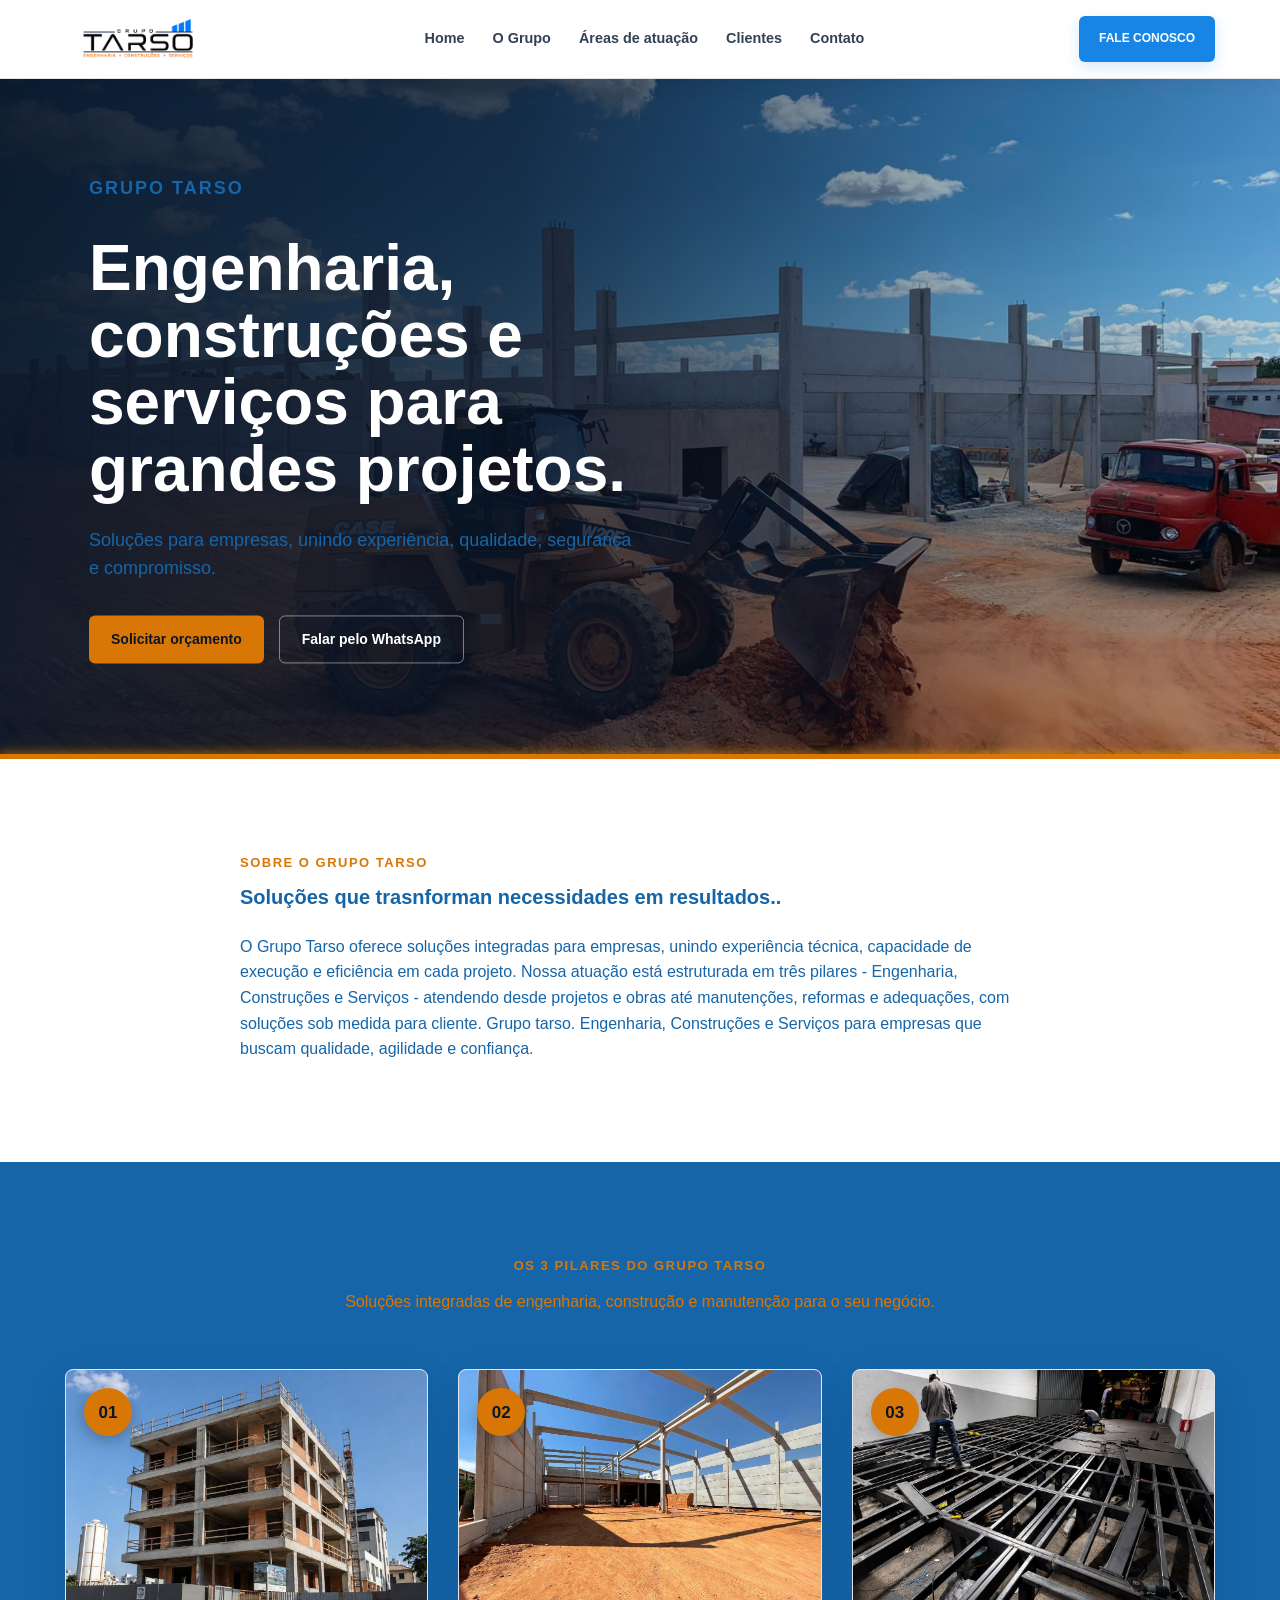
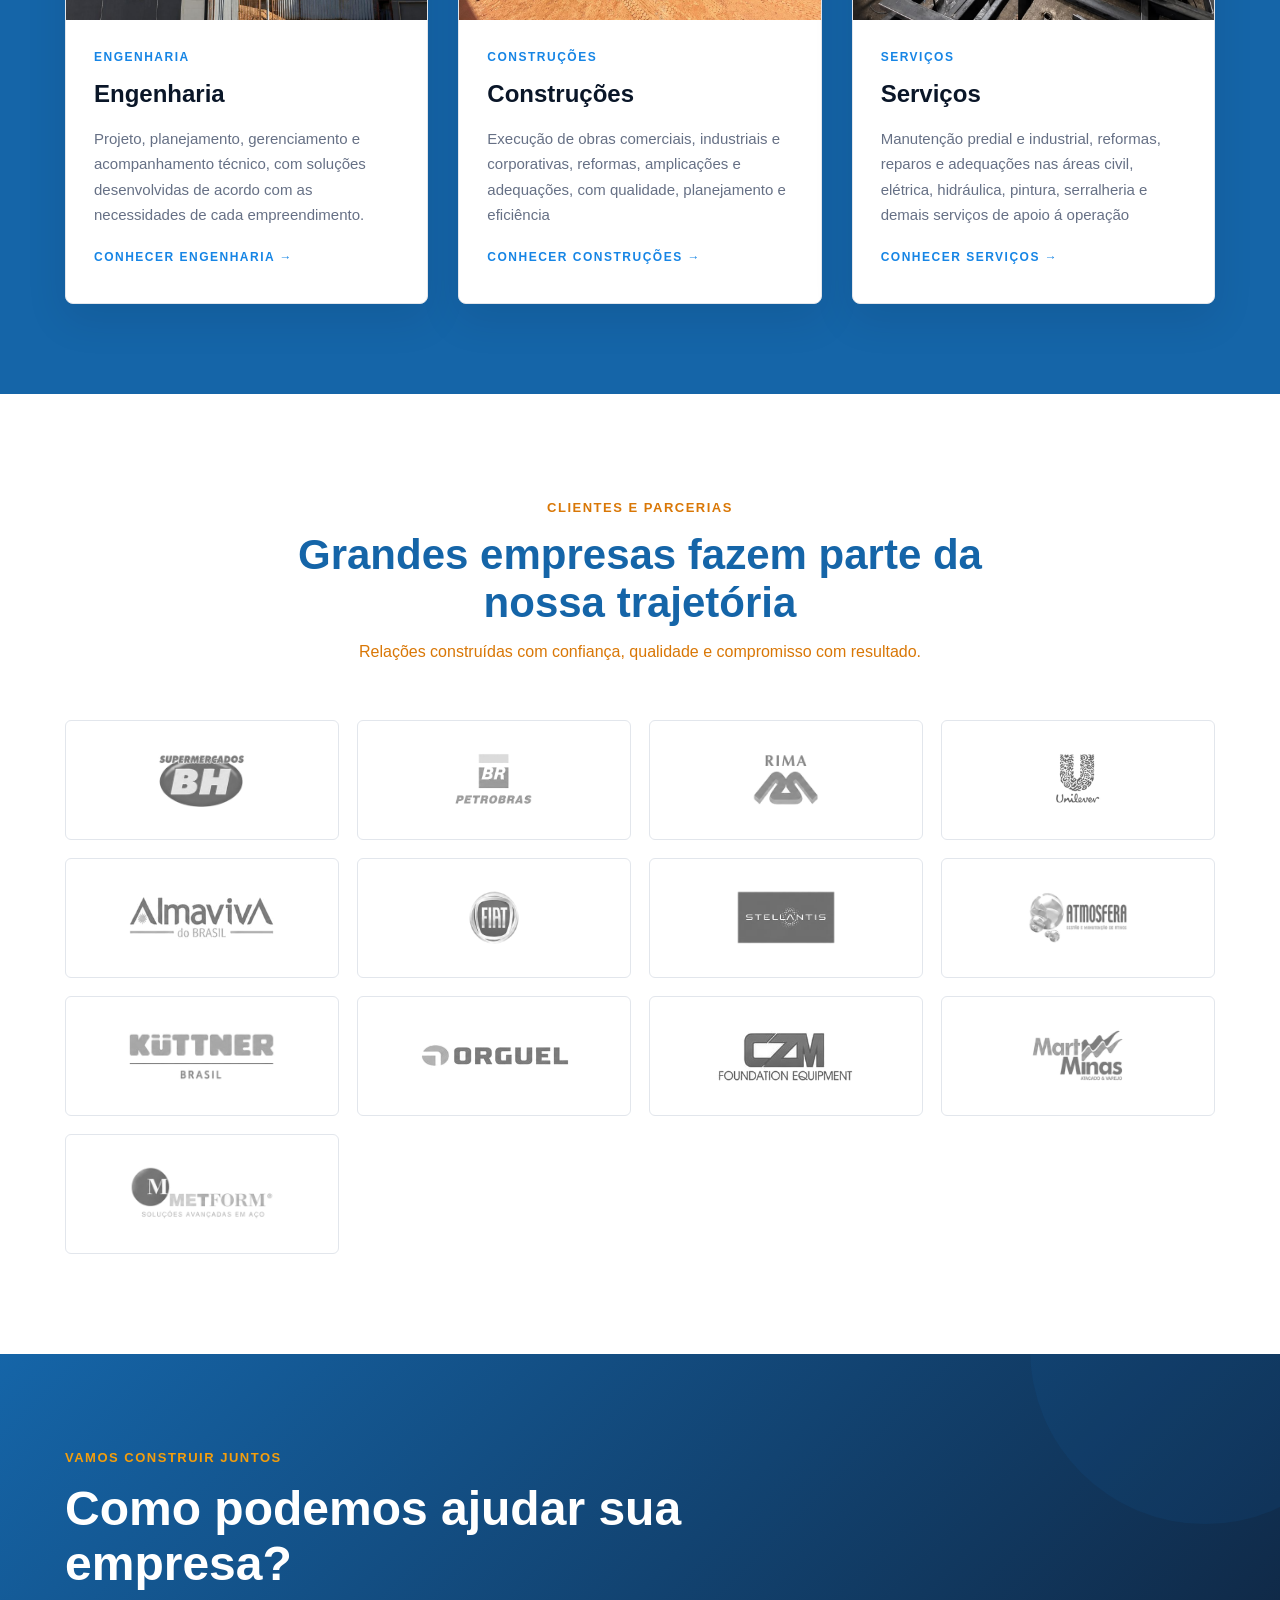
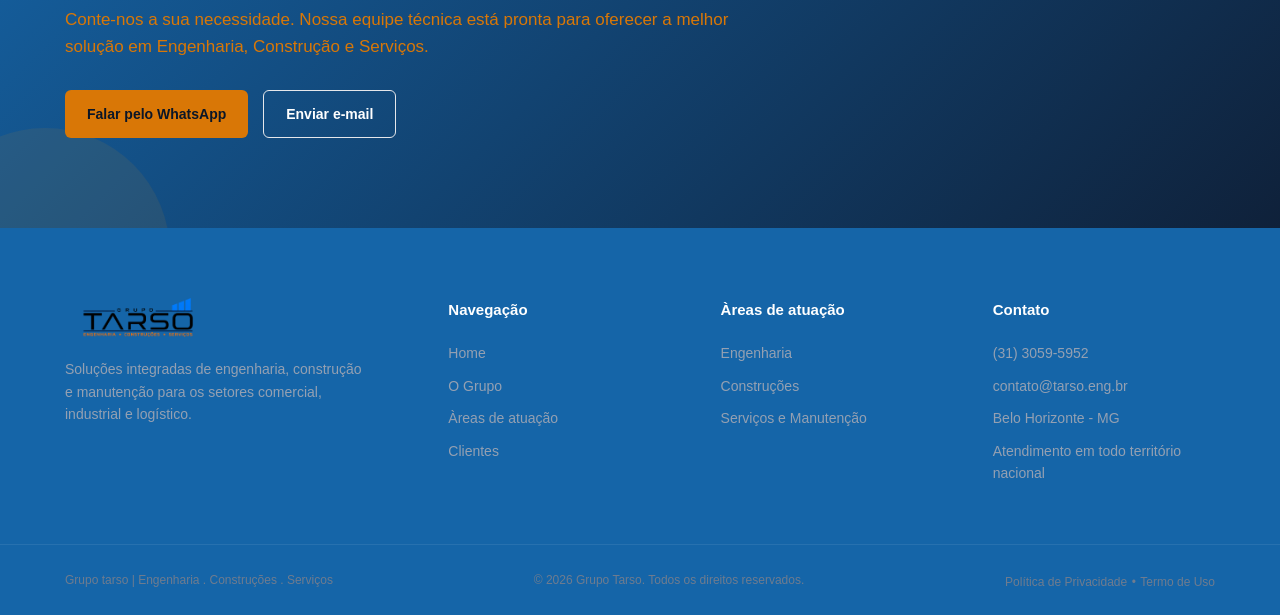
==== commit 8783f8d1: "Fix HTML encoding issues in index.html" ====
--- a/index.html
+++ b/index.html
@@ -321,10 +321,10 @@
             <h3>Àreas de atuação</h3>
             <ul>
               <li>
+                <a href="engenharia.html"> Engenharia </a>
+              </li>
+              <li>
                 <a href="construcoes.html"> Construções </a>
-              </li>
-              <li>
-                <a href="engenharia.html"> Engenharia </a>
               </li>
               <li>
                 <a href="servicos.html"> Serviços e Manutenção </a>
